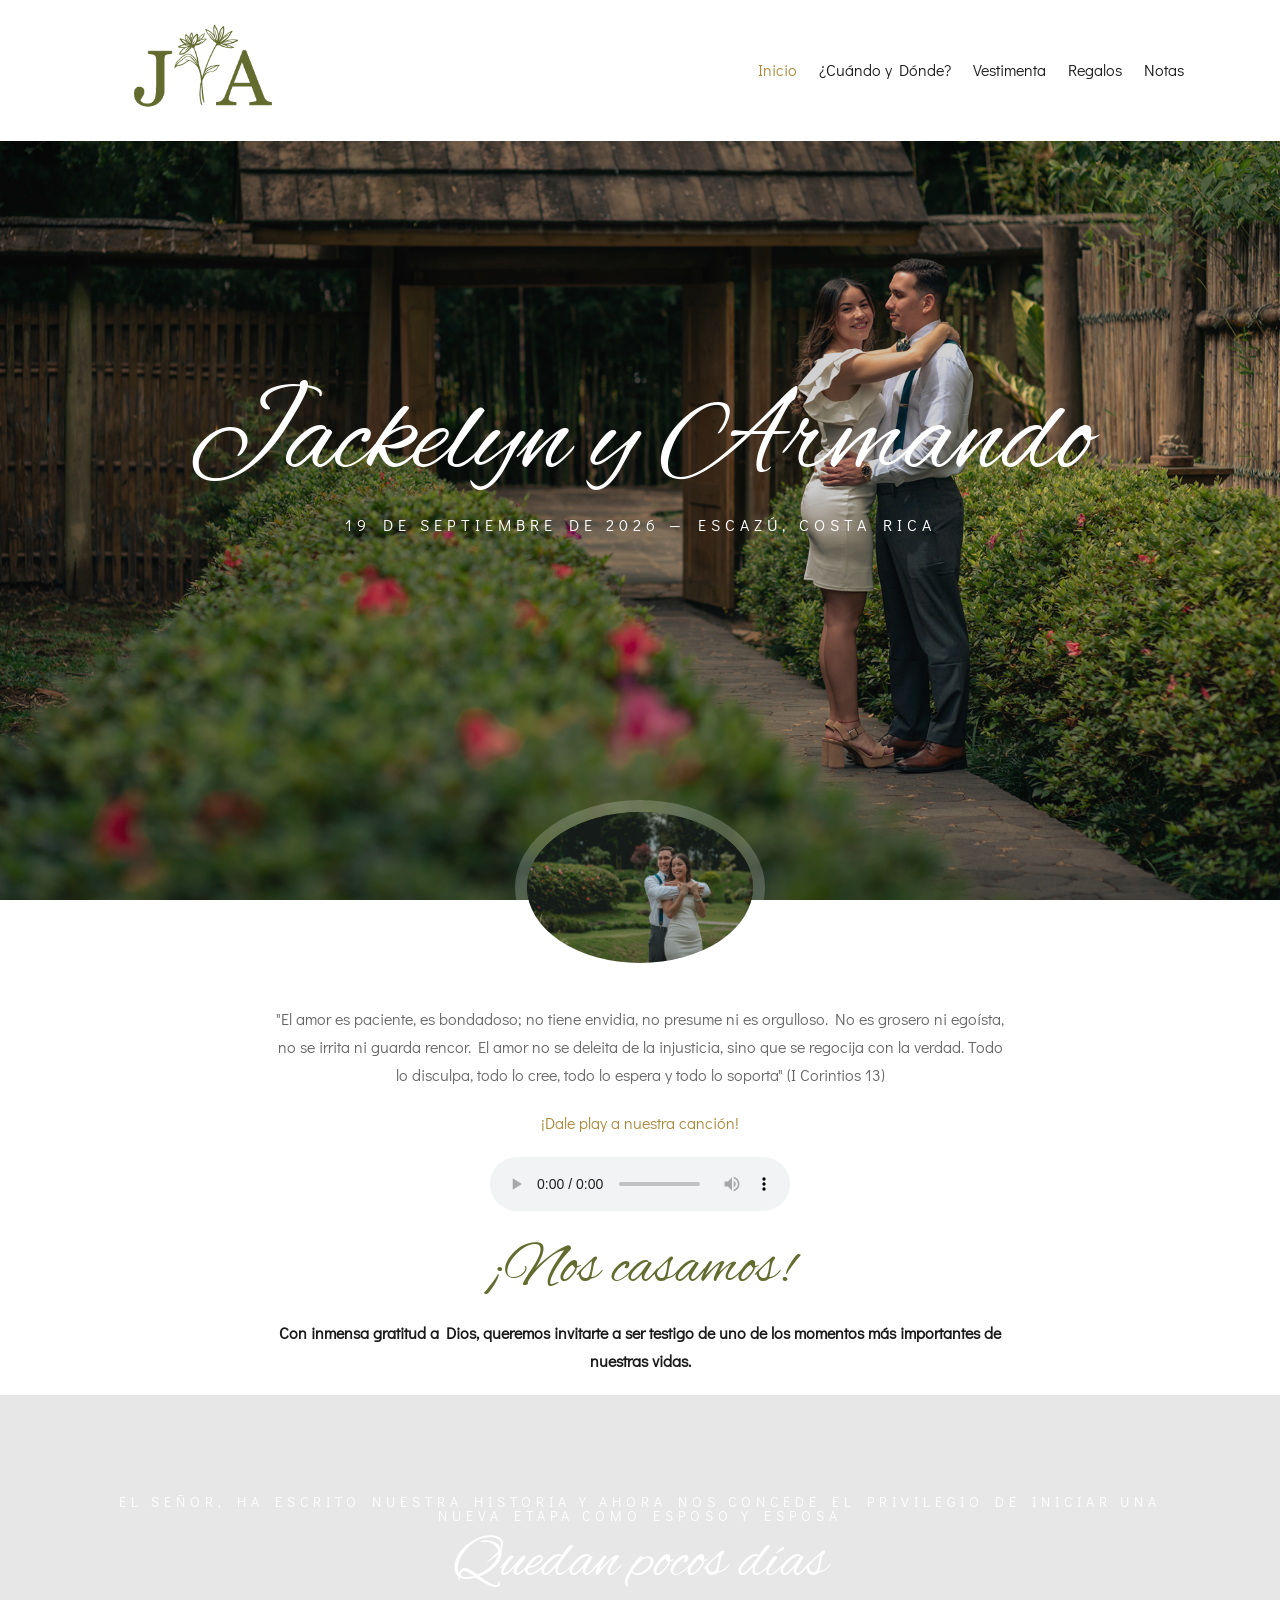
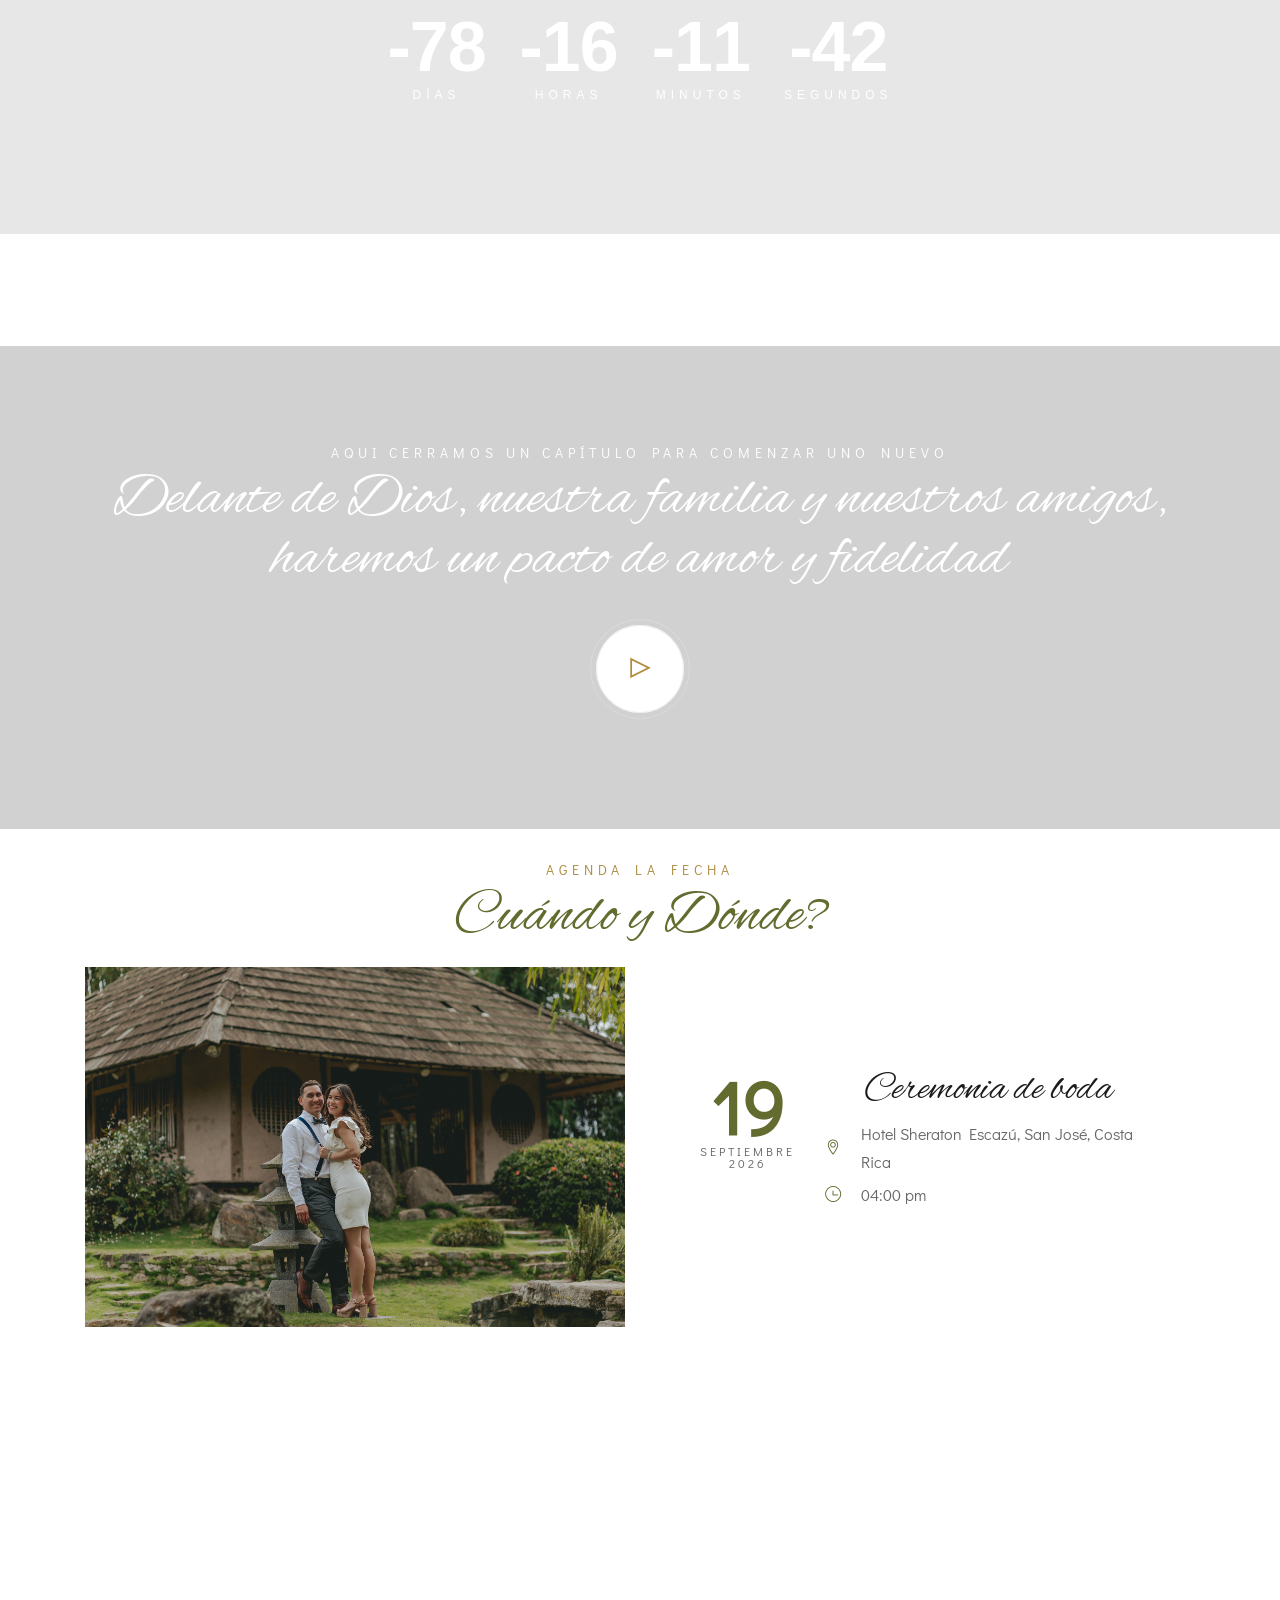
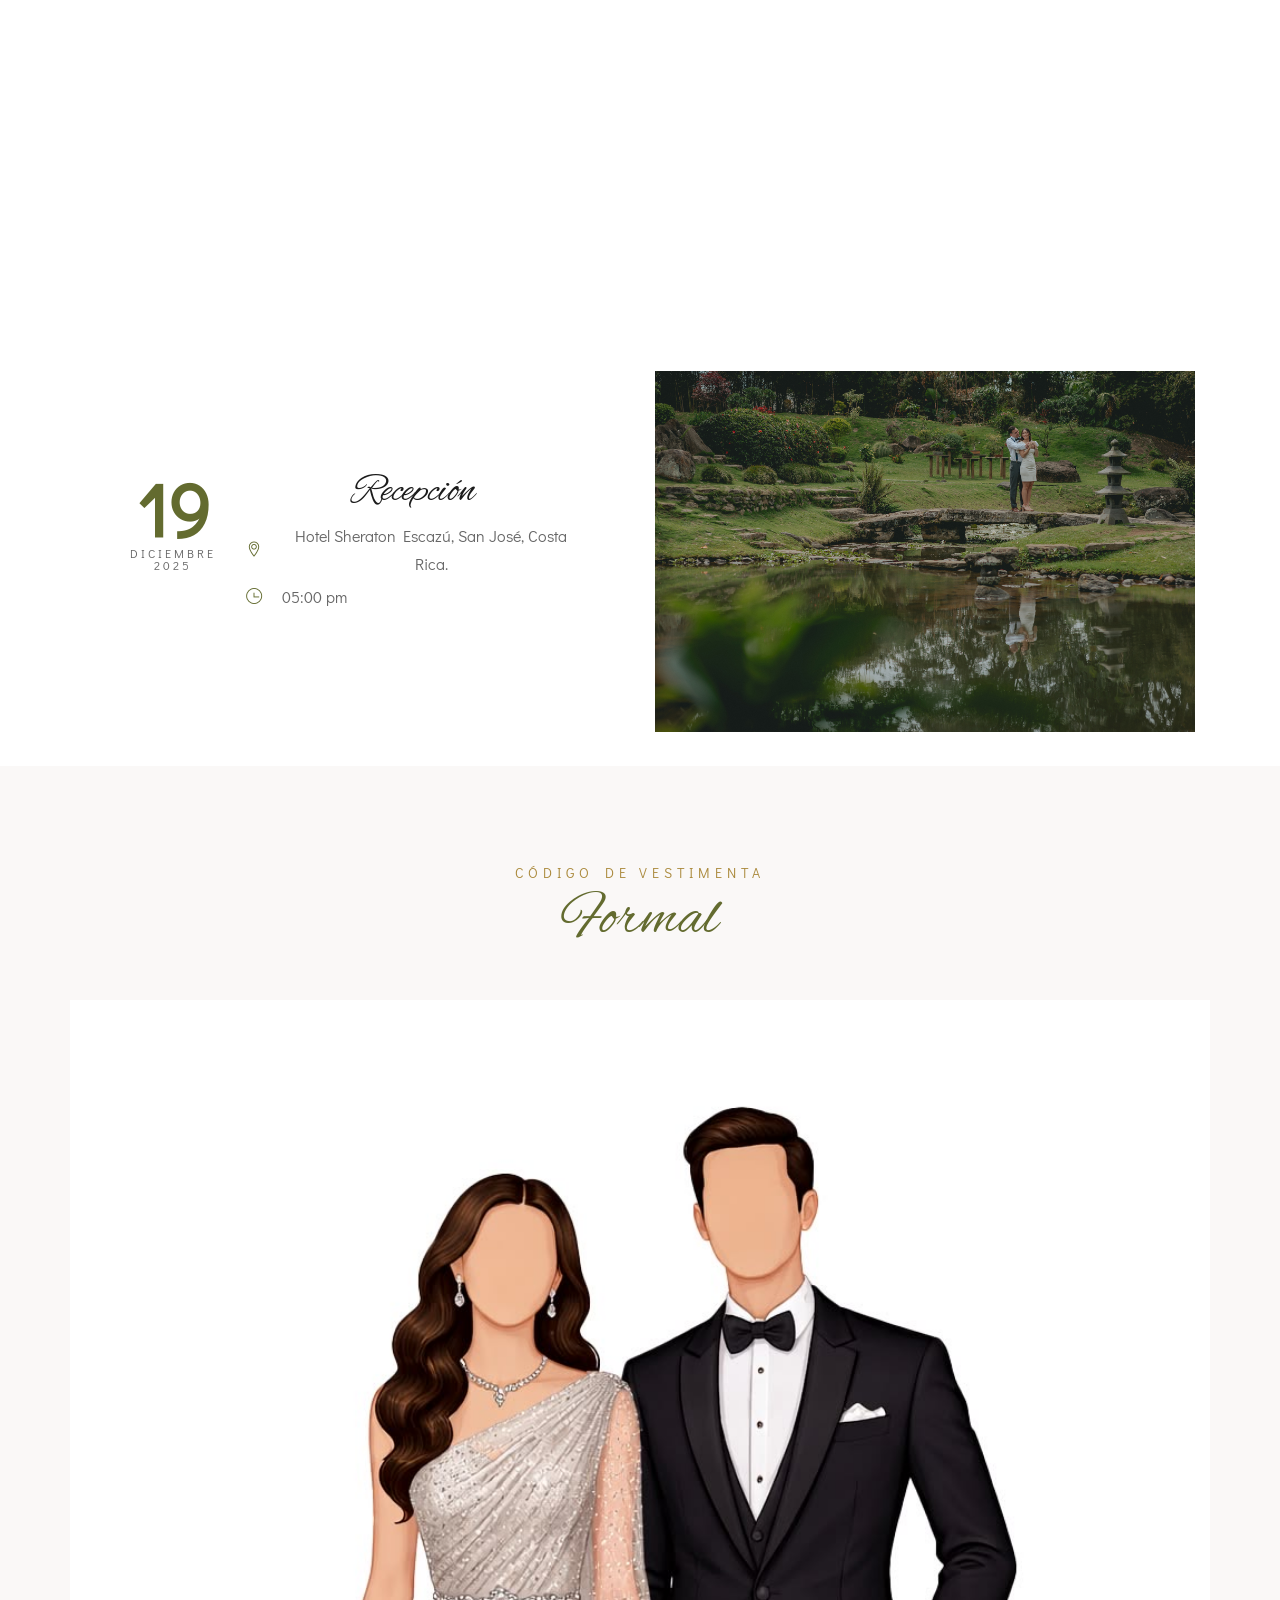
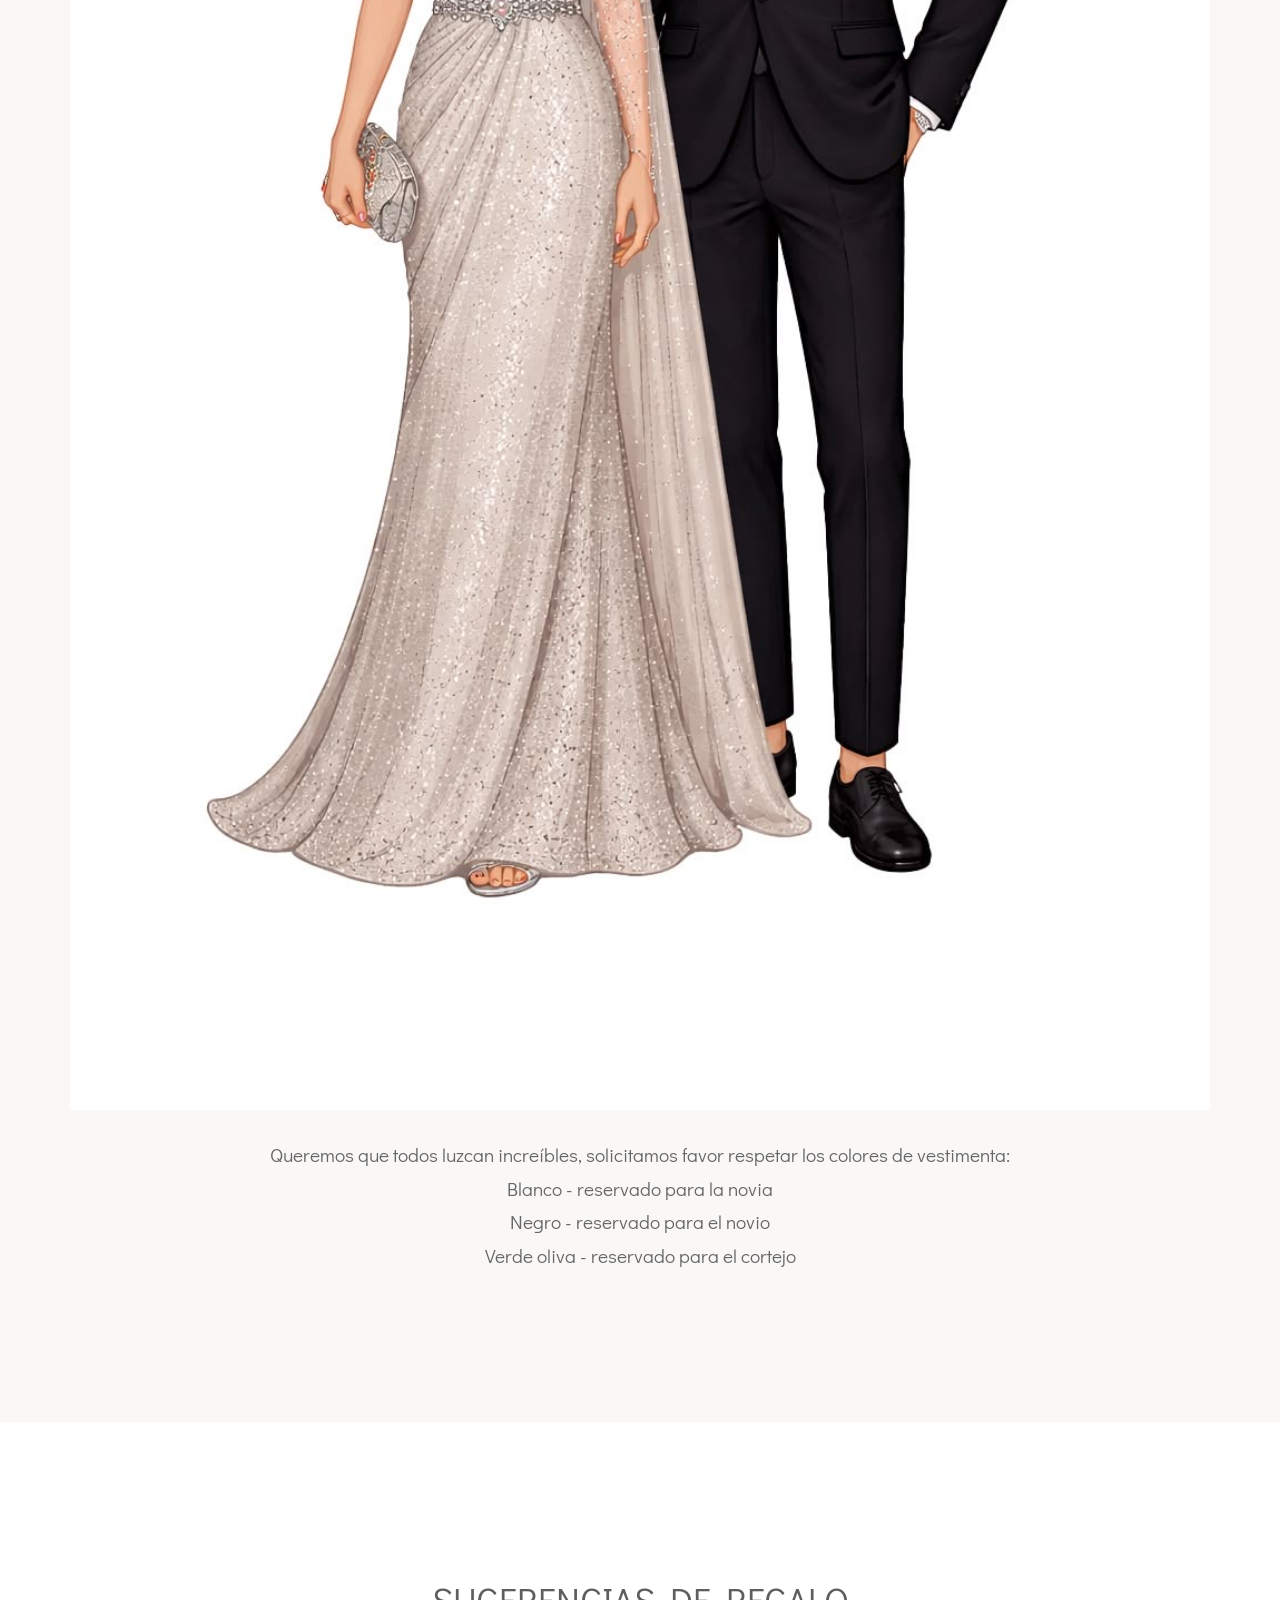
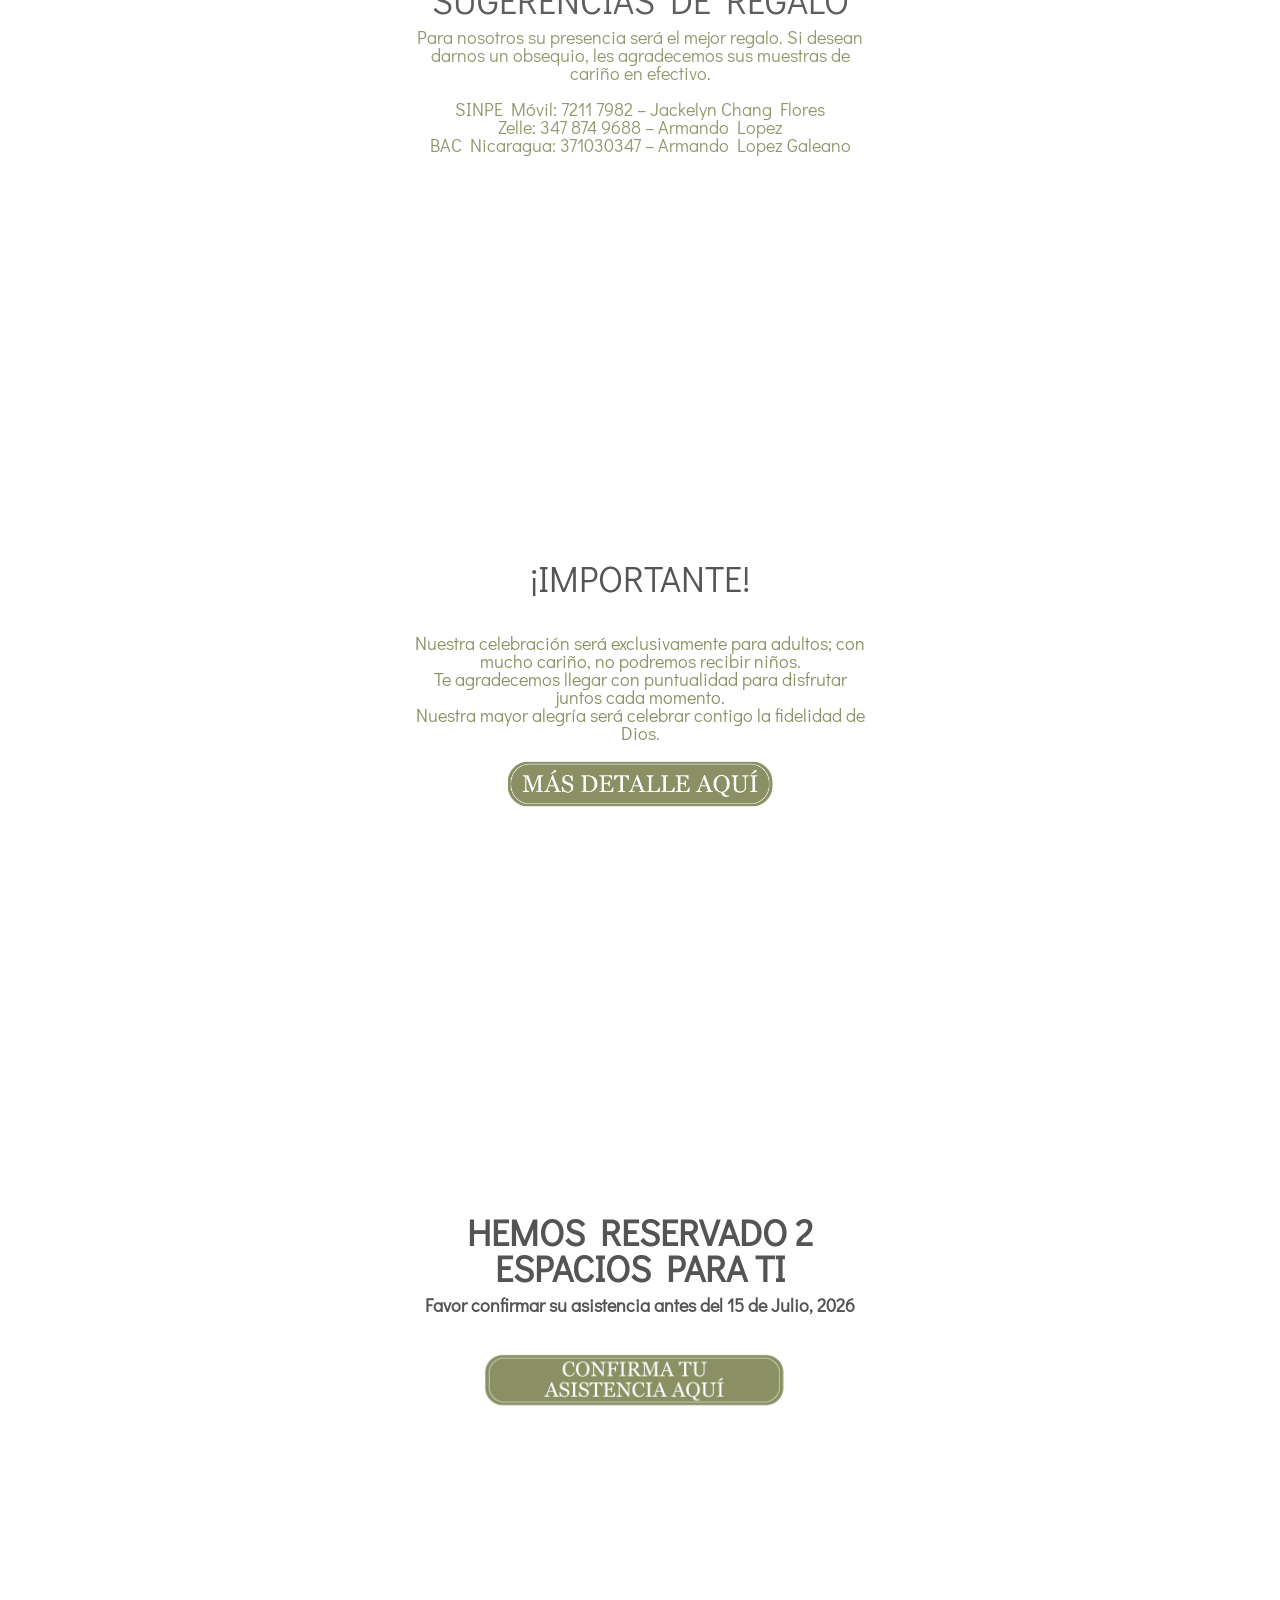
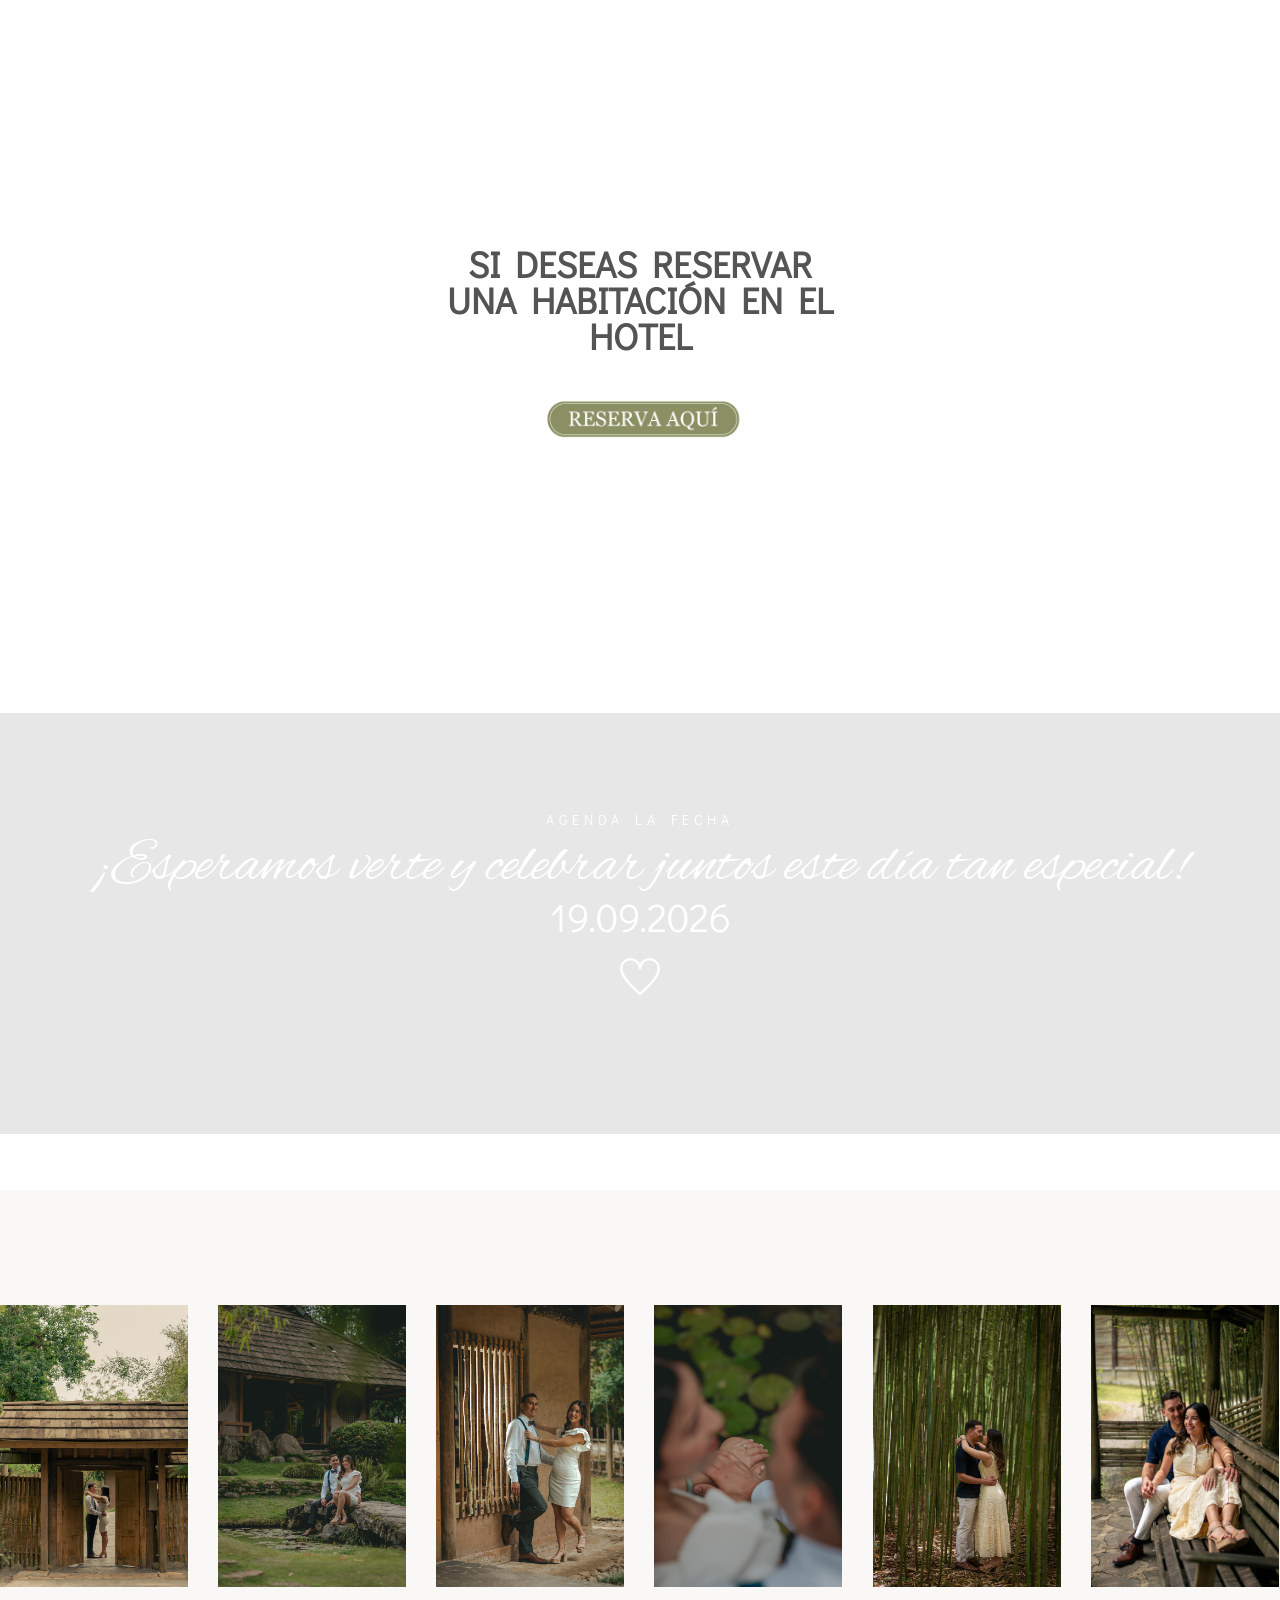
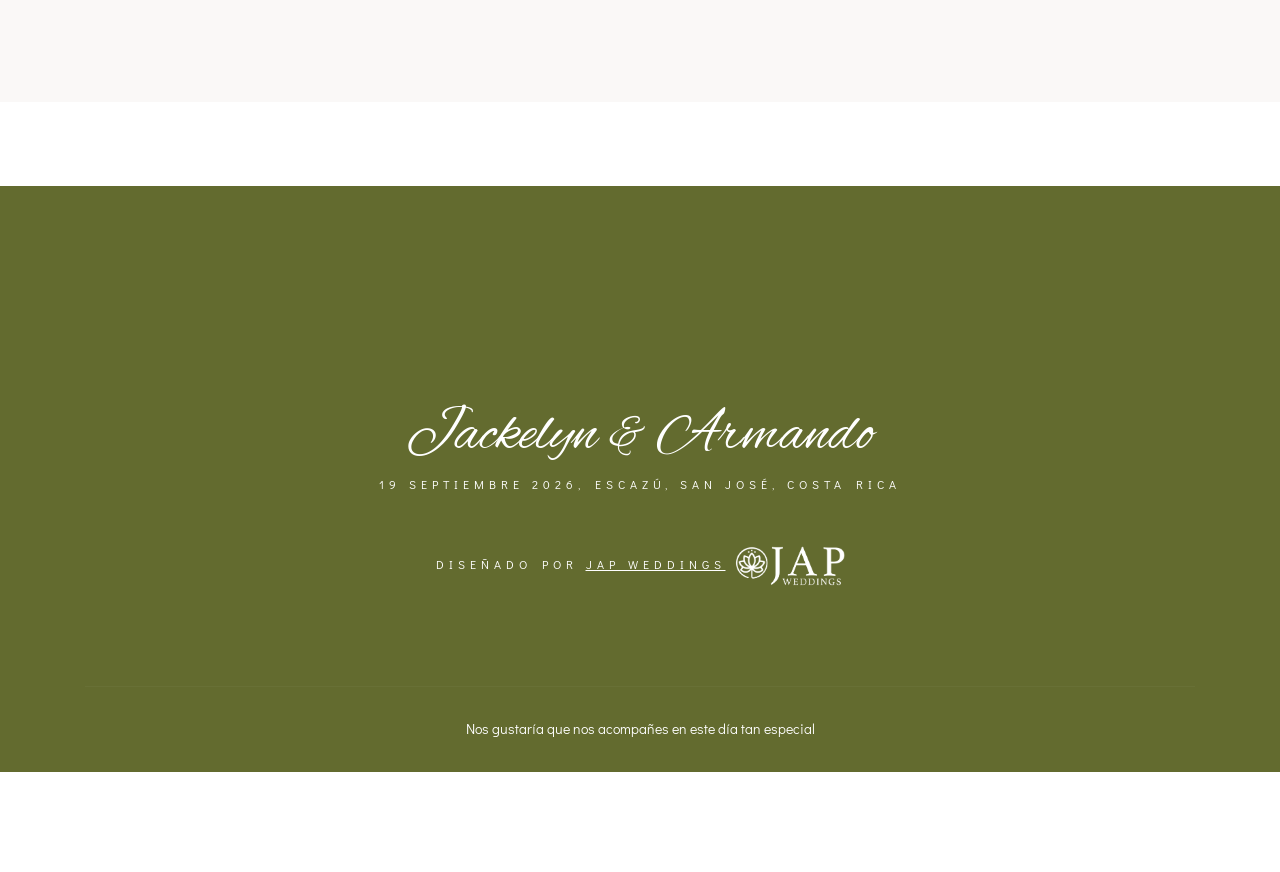
==== 2.html @ 546c934f "Add files via upload" ====
<!DOCTYPE HTML>
<html lang="en">

<head>
    <meta charset="utf-8">
    <meta http-equiv="X-UA-Compatible" content="IE=edge">
    <title>Jackelyn y Armando</title>
    <meta name="viewport" content="width=device-width, initial-scale=1">
    <link rel="icon" type="image/png" href="images/favicon.png" />
    <link href="https://fonts.googleapis.com/css2?family=Alex+Brush&family=Didact+Gothic&display=swap" rel="stylesheet">
    <link rel="stylesheet" href="css/animate.css">
    <link rel="stylesheet" href="css/themify-icons.css">
    <link rel="stylesheet" href="css/bootstrap.css">
    <link rel="stylesheet" href="css/flexslider.css">
    <link rel="stylesheet" href="css/magnific-popup.css">
    <link rel="stylesheet" href="css/owl.carousel.min.css">
    <link rel="stylesheet" href="css/owl.theme.default.min.css">
    <link rel="stylesheet" href="css/YouTubePopUp.css">
    <link rel="stylesheet" href="css/style.css">
    <!-- FOR IE9 below -->
    <!--[if lt IE 9]>
        <script src="js/respond.min.js"></script>
    <![endif]-->
</head>

<body>
    <!-- Preloader -->
    <div class="preloader">
        <div class="lds-heart">
            <div></div>
        </div>
    </div>
    <!-- Progress-wrapp scroll-button -->
    <div class="progress-wrap active-progress">
        <svg class="progress-circle svg-content" width="100%" height="100%" viewBox="-1 -1 102 102">
            <path d="M50,1 a49,49 0 0,1 0,98 a49,49 0 0,1 0,-98" />
        </svg>
    </div>
    <!-- Navbar -->
    <nav class="navbar navbar-expand-lg ">
        <div class="container">
            <!-- Logo -->
            <div class="logo-wrapper navbar-brand valign">
                <div class="logo">
                    <a href="index.html"><img src="images2/LOGO-nuestra-boda.png" style="width: 64%;" alt=""></a>
                </div>
            </div>
            <button class="navbar-toggler" type="button" data-toggle="collapse" data-target="#navbarSupportedContent"
                aria-controls="navbarSupportedContent" aria-expanded="false" aria-label="Toggle navigation"> <span
                    class="icon-bar"><i class="ti-line-double"></i></span> </button>
            <!-- Navbar links -->
            <div class="collapse navbar-collapse" id="navbarSupportedContent">
                <ul class="navbar-nav ml-auto">
                    <li class="nav-item"><a class="nav-link active" href="#home" data-scroll-nav="0">Inicio</a></li>
                    <li class="nav-item"><a class="nav-link" href="#whenwhere" data-scroll-nav="6">¿Cuándo y Dónde?</a>
                    </li>
                    <li class="nav-item"><a class="nav-link" href="#outfit" data-scroll-nav="8">Vestimenta</a></li>
                    <li class="nav-item"><a class="nav-link" href="#rsvp5" data-scroll-nav="7">Regalos</a></li>
                    <li class="nav-item"><a class="nav-link" href="#rsvp2" data-scroll-nav="9">Notas</a></li>

                </ul>
            </div>
        </div>
    </nav>


    <!-- Slider section -->
    <header id="home" data-scroll-index="0">
        <div class="mary-hero js-fullheight">
            <div class="flexslider js-fullheight">
                <ul class="slides">
                    <li class="bg-fixed" style="background-image: url(images/JAP_7973.jpg); 
                    background-position: 80% center;" data-overlay-dark="2" id="icon">
                        <div class="overlay"></div>
                        <div class="container">
                            <div class="row">
                                <div class="col-md-12 text-center js-fullheight slider-text">
                                    <div class="slider-text-inner mx-auto">
                                        <h2>Jackelyn y Armando</h2>
                                        <h6>19 de Septiembre de 2026 — Escazú, Costa Rica</h6>
                                    </div>
                                </div>
                            </div>
                        </div>
                    </li>
                </ul>
            </div>
        </div>

    </header>
    <!-- Welcome section -->
    <div id="welcome" class="welcome section-padding">
        <div class="container">
            <div class="row">
                <div class="col-md-12 text-center">
                    <div class="welcome-mt">
                        <div class="welcome-image-wrapper">
                            <div class="img">
                                <a href="#" data-scroll-nav="1"><img src="images/JAP_7983.jpg" alt=""></a>
                            </div>
                        </div>
                    </div>
                </div>
                <div class="col-md-8 offset-md-2 text-center">
                    <p>"El amor es paciente, es bondadoso; no tiene envidia, no presume  ni es orgulloso. No es grosero ni egoísta, no se irrita ni guarda rencor. El amor no se deleita de la injusticia, sino que se regocija con la verdad. Todo lo disculpa, todo lo cree, todo lo espera y todo lo soporta" (I Corintios 13)
</p>
					<p style="color: #AA893B">¡Dale play a nuestra canción!</p>
            		<audio controls loop>
  					<source src="music.mp3" type="audio/mpeg">
					</audio>
					<p></p>
					<h2 class="section-title" style="color: #636B2F;">¡Nos casamos!</h2>
					<p><b>Con inmensa gratitud a Dios, queremos invitarte a ser testigo de uno de los momentos más importantes de nuestras vidas.</b></p>
            </div>
        </div>
    </div>

    <!-- Countdown section -->
    <div id="countdown" class="section-padding bg-img bg-fixed" data-overlay-dark="1"
        data-background="images/JAP_8116.jpg" style="background-position: 60% center;">
        <div class="container">
            <div class="row">
                <div class="section-head col-md-12">
                    <h6>El señor, ha escrito nuestra historia y ahora nos concede el privilegio de iniciar una nueva etapa como esposo y esposa</h6>
                    <h2>Quedan pocos días</h2>
                </div>
            </div>
            <div class="row">
                <div class="col-md-12">
                    <ul>
                        <li><span id="days"></span>Días</li>
                        <li><span id="hours"></span>Horas</li>
                        <li><span id="minutes"></span>Minutos</li>
                        <li><span id="seconds"></span>Segundos</li>
                    </ul>
                </div>
            </div>
        </div>
    </div>


    <br>
    <br>
    <br>
    <br>

    <!-- Video section -->
    <div id="video" class="story-video section-padding bg-img bg-fixed" data-overlay-dark="2"
        data-background="images/JAP_8154.jpg">
        <div class="container">
            <div class="video-wrapper">
                <div class="row">
                    <div class="col-md-12 text-center">
                        <div class="caption">
                            <h6 class="subtitle">Aqui cerramos un capítulo para comenzar uno nuevo</h6>
                            <h2 class="title">Delante de Dios, nuestra familia y nuestros amigos, haremos un pacto de amor y fidelidad </h2><br>
                        </div>
                    </div>
                </div>
                <div class="row">
                    <div class="col-md-12 mb-60 img text-center">
                        		<a class="vid valign" href="https://youtu.be/SKAD72IXZIU">
                            <div class="vid-butn">
                                <span class="icon"><i class="ti-control-play"></i></span>
                            </div>
                        </a>
                    </div>

                </div>
            </div>
        </div>
    </div>

    <!-- When & Where section -->
    <div id="whenwhere" class="when-where section-paddinggg" data-scroll-index="6"
        style="background: url(images/FLORES-02.png) ; background-size:21%; background-repeat: no-repeat; background-position: top right;" >
        <div class="container">
            <div class="row">
                <div class="col-md-12 text-center animate-box" data-animate-effect="fadeInUp">
                    <h6 class="section-subtitle" style="color: #aa893b;">Agenda la fecha</h6>
                    <h2 class="section-title" style="color: #636b2f;">Cuándo y Dónde?</h2>
                </div>
            </div>
            <div class="row">
                <div class="col-md-6 animate-box" data-animate-effect="fadeInLeft">
                    <div class="img left">
                        <img src="images/JAP_7962.jpg" alt="">
                    </div>
                </div>
                <div class="col-md-6 valign animate-box" data-animate-effect="fadeInRight">
                    <div class="content">
                        <div class="date">
                            <h3 style="color: #636b2f;">19</h3>
                            <h6>Septiembre 2026</h6>
                        </div>
                        <div class="cont">
                            <div class="info">
                            </div>
                            <h4>Ceremonia de boda</h4>
                            <ul class="list-unstyled cont-list">
                                <li>
                                    <div class="icon"> <span class="ti-location-pin" style="color: #636b2f;"></span> </div>
                                    <div class="text">
                                        <p align="left">Hotel Sheraton Escazú, San José, Costa Rica</p>
                                    </div>
                                </li>
                                <li>
                                    <div class="icon"> <span class="ti-time" style="color: #636b2f;"></span> </div>
                                    <div class="text">
                                        <p>04:00 pm</p>
                                    </div>
                                </li>
                            </ul>
                        </div>
                    </div>
                </div>
                
            </div>
        </div>
    </div>
    <div class="marybrian-blog section-paddinggg">
        <div class="container">
            <div class="row mb-30">
                <iframe
                    src="https://www.google.com/maps/embed?pb=!1m18!1m12!1m3!1d3929.8369673315274!2d-84.15849692454124!3d9.94751927393465!2m3!1f0!2f0!3f0!3m2!1i1024!2i768!4f13.1!3m3!1m2!1s0x8fa0fb8f2027d1c3%3A0xc8f7101942591a7!2sSheraton%20San%20Jose%20Hotel%2C%20Costa%20Rica!5e0!3m2!1ses!2scr!4v1782761292727!5m2!1ses!2scr"
                    width="1200" height="450" style="border:0;" allowfullscreen="" loading="lazy"
                    referrerpolicy="no-referrer-when-downgrade"></iframe>
            </div>
        </div>
    </div>
	<div id="whenwhere" class="when-where section-paddinggg" data-scroll-index="6"
        style="background: url(images/FLORES-03.png) ; background-size:18%; background-repeat: no-repeat; background-position: top left;">
        <br>
        <div class="container">

            <div class="row">
                <div class="col-md-6 order2 valign animate-box" data-animate-effect="fadeInLeft">
                    <div class="content">
                        <div class="date">
                            <h3 style="color: #636b2f;">19</h3>
                            <h6>Diciembre 2025</h6>
                        </div>
                        <div class="cont">
                            <div class="info">
                            </div>
                            <h4>Recepción</h4>
                            <ul class="list-unstyled cont-list">
                                <li>
                                    <div class="icon"> <span class="ti-location-pin" style="color: #636B2F;"></span> </div>
                                    <div class="text">
                                        <p>Hotel Sheraton Escazú, San José, Costa Rica.
                                        </p>
                                    </div>
                                </li>
                                <li>
                                    <div class="icon"> <span class="ti-time" style="color: #636B2F;"></span> </div>
                                    <div class="text">
                                        <p>05:00 pm</p>
                                    </div>
                                </li>
                                <li>
                                    <div>
                                        <i class="fa-brands fa-waze" style="color: #636B2F;"></i>
                                    </div>
                                    <div class="text">

                                    </div>
                                </li>
                            </ul>
                        </div>
                    </div>
                </div>
                <div class="col-md-6 order1 animate-box" data-animate-effect="fadeInRight">
                    <div class="img">
                        <img src="images/JAP_7984.jpg" alt="">
                    </div>
                </div>
            </div>
        </div>
    </div>
    <!-- Dress Code section -->
    <div id="outfit" class="bride-groom clear section-padding bg-cream" data-scroll-index="8">
        <div class="container">
            <div class="row">
                <div class="col-md-12 text-center mb-30 animate-box" data-animate-effect="fadeInUp">
                    <h6 class="section-subtitle"  style="color: #aa893b;">Código de Vestimenta</h6>
                    <h2 class="section-title" style="color: #636B2F;">Formal</h2>
                </div>
                <img src="images/vestimenta.jpeg" alt="">

                <div class="col-md-12 text-center mb-30 animate-box">
                    <div class="widget-container" style="text-align: center;">
                        <br>
                        <p style="font-size: larger;">Queremos que todos luzcan increíbles, solicitamos favor respetar los colores de vestimenta:
 						<br>Blanco - reservado para la novia
						<br>Negro - reservado para el novio
						<br>Verde oliva - reservado para el cortejo
                        </p>

                    </div>
                </div>
            </div>
        </div>
    </div>

    <!-- RSVP Form section -->
    <div id="rsvp5" class="rsvp section-padding bg-img bg-fixed" data-background="images/JAP_8039.jpg"
        data-scroll-index="7" style="background-position: 20% center;">
        <div class="container">
            <div class="row">
                <div class="col-md-6 offset-md-3 bg-white p-60" style="opacity: 0.7;">
                    <h2 class="text-center">Sugerencias de regalo</br></h2>
                    <h6 class="text-center" style="font-family: Didact Gothic; font-size: large; color: #636b2f">Para nosotros su presencia será el mejor regalo. Si desean darnos un obsequio, les agradecemos sus muestras de cariño en efectivo.
					<br>
					<br>SINPE Móvil: 7211 7982 – Jackelyn Chang Flores 
					<br>Zelle: 347 874 9688 – Armando Lopez 
					<br>BAC Nicaragua: 371030347 – Armando Lopez Galeano
					<br> 
                    </h6>
                </div>
            </div>
        </div>
    </div>
    <br>
    <br>

    <div id="rsvp2" class="rsvp section-padding bg-img bg-fixed" data-background="images/JAP_8063.jpg"
        data-scroll-index="9" style="background-position: 60%;">
        <div class="container">
            <div class="row">
                <div class="col-md-6 offset-md-3 bg-white p-60" style="opacity: 0.75;">
                    <h2 class="text-center">¡Importante!</br></h2>
                    <br>
                    <h6 class="text-center" style="font-family: Didact Gothic; font-size: large; color: #636b2f;">
                    Nuestra celebración será exclusivamente para adultos; con mucho cariño, no podremos recibir niños. 
					<br>Te agradecemos llegar con puntualidad para disfrutar juntos cada momento. 
					<br>Nuestra mayor alegría será celebrar contigo la fidelidad de Dios.
<br>  
					<br>
					<a href="https://linktr.ee/bodajackelynyarmando"><img src="images/boton-info.png" alt="" style="width: 60%;"></a>
                    </h6>

                    <h6 class="text-center" style="font-family: Didact Gothic; font-size: large; color: #626554;">
                    </h6>
                </div>
            </div>
        </div>
    </div>
	<br>
    <br>
        <!-- RSVP Form section -->
    <div id="rsvp" class="rsvp section-padding bg-img bg-fixed" data-background="images/JAP_7977.jpg"
        data-scroll-index="7" style="background-position: 20% center;">
        <div class="container">
            <div class="row">
                <div class="col-md-6 offset-md-3 bg-white p-60" style="opacity: 0.75;">
                    <h2 class="text-center"><b>Hemos reservado 2</b><br><b>espacios para ti</b></br></h2>
				<h6 class="text-center" style="font-family: Didact Gothic; font-size: large; color: #626554;"><b>Favor confirmar su asistencia antes del 15 de Julio, 2026</b> 
                <br>
				<br>
				<br>
				<a href="https://wa.me/50684119557?text=Hola,%20me%20gustar%C3%ADa%20confirmar%20mi%20asistencia%20a%20la%20boda%20de%20Jackelyn%20y%20Armando.%20%F0%9F%92%8D%0A%0ANombre%20del%20invitado:%20%0AConfirmaci%C3%B3n:%20Confirmo%20/%20No%20confirmo"><img src="images/boton-contacto-peq.png" alt="" style="width: 80%;"></a>   
				</h6>
					
                </div>
            </div>
        </div>
    </div>
    <br>
    <br>
    <br>
		<!-- RSVP Form section -->
    <div id="rsvp" class="rsvp section-padding bg-img bg-fixed" data-background="images/JAP_79771.jpg"
        data-scroll-index="7" style="background-position: 80% center;">
        <div class="container">
            <div class="row">
                <div class="col-md-6 offset-md-3 bg-white p-60" style="opacity: 0.75;">
                    <h2 class="text-center"><b>Si deseas reservar</b><br><b>una habitación en el hotel</b></br></h2>
				<h6 class="text-center" style="font-family: Didact Gothic; font-size: large; color: #626554;"><b></b> 
                <br>
				<br>
				<a href="mailto:ventas3@sheratoncr.com?cc=reservas@sheratoncr.com&subject=Reservaci%C3%B3n%20Boda%20Jackelyn%20%26%20Armando&body=Hola,%20deseo%20realizar%20una%20reservaci%C3%B3n%20para%20la%20boda%20de%20Jackelyn%20y%20Armando.%0A%0ANombre%20del%20hu%C3%A9sped:%20%0ACheck-in:%20%0ACheck-out:%20%0ATipo%20de%20habitaci%C3%B3n:%20%0AC%C3%B3digo%20de%20boda:%20Jackelyn%20%26%20Armando%0AForma%20de%20pago:%20Transferencia%20/%20Link%20de%20pago"><img src="images/boton-reserva.png" alt="" style="width: 70%;"></a>   
				</h6>
					
                </div>
            </div>
        </div>
    </div>
    <br>
    <br>
    <br>			
		<!-- Banner section -->
    <div id="banner" class="section-padding bg-img bg-fixed" data-overlay-dark="1"
        data-background="images/JAP_8093.jpg">
        <div class="container">
            <div class="row">
                <div class="section-head col-md-12">
                    <h6>Agenda la fecha</h6>
                    <h2>¡Esperamos verte y celebrar juntos este día tan especial!</h2>
                    <h1>19.09.2026</h1>
                    <h1><i class="ti-heart"></i></h1>
                </div>
            </div>
        </div>
    </div>
	<br>
    <br>
    <div id="gallery" class="section-padding bg-cream" data-scroll-index="10">
        <div class="container">
            <div class="row">
            </div>
        </div>
        <div class="row gallery-filter">
            <div class="col-md-2 gallery-item ceremony">
                <div class="gallery-box">
                    <div class="gallery-img"> <img src="images/JAP_7966.jpg" class="img-fluid mx-auto d-block"
                            alt="">
                    </div>
                    <div class="gallery-detail">
                    </div>
                </div>
            </div>
            <div class="col-md-2 gallery-item ceremony">
                <div class="gallery-box">
                    <div class="gallery-img"> <img src="images/JAP_7988.jpg" class="img-fluid mx-auto d-block" alt="">
                    </div>
                    <div class="gallery-detail">
                    </div>
                </div>
            </div>
            <div class="col-md-2 gallery-item ceremony">
                <div class="gallery-box">
                    <div class="gallery-img"> <img src="images/JAP_8051.jpg" class="img-fluid mx-auto d-block"
                            alt="">
                    </div>
                    <div class="gallery-detail">
                    </div>
                </div>
            </div>
            <div class="col-md-2 gallery-item ceremony">
                <div class="gallery-box">
                    <div class="gallery-img"> <img src="images/JAP_8071.jpg" class="img-fluid mx-auto d-block" alt="">
                    </div>
                    <div class="gallery-detail">
                    </div>
                </div>
            </div>
            
            <div class="col-md-2 gallery-item ceremony">
                <div class="gallery-box">
                    <div class="gallery-img"> <img src="images/JAP_8196.jpg" class="img-fluid mx-auto d-block" alt="">
                    </div>
                    <div class="gallery-detail">
			</div>
                </div>
            </div>
            
            <div class="col-md-2 gallery-item ceremony">
                <div class="gallery-box">
                    <div class="gallery-img"> <img src="images/JAP_6352.jpg" class="img-fluid mx-auto d-block" alt="">
                    </div>
                    <div class="gallery-detail">
                    </div>
                </div>
            </div>
        </div>
    </div>
    <div>
        <img src="" alt="" style="width: 30%; height: auto; left: 35%; position: relative;">
    </div>
    <br>
    <br>
    <!-- Footer section -->
    <footer id="footer" style="background-color: #636b2f;">
        <div class="container">
            <div class="top-footer">
                <div class="row">
                    <div class="col-md-12 text-center">
                        <div class="section-padding">
                            <h2><span>Jackelyn <small>&amp;</small> Armando</span></h2>
                            <h6>19 Septiembre 2026, Escazú, San José, Costa Rica</h6>

                            <br>
                            <br>

                            <h6>Diseñado por <a href="https://www.japweddings.com"><u>JAP Weddings</u> <img
                                        src="images2/VECTOR.png" alt="" style="width: 10%;"></a></h6>
                        </div>
                    </div>
                </div>
            </div>
            <div class="sub-footer">
                <div class="row">
                    <div class="col-md-12 text-center">
                        <p style="color: white;">Nos gustaría que nos acompañes en este día tan especial</p>
                    </div>
                </div>
            </div>
        </div>
    </footer>
    <!-- jQuery -->
    <script src="js/jquery.min.js"></script>
    <script src="js/modernizr-2.6.2.min.js"></script>
    <script src="js/jquery.easing.1.3.js"></script>
    <script src="js/bootstrap.min.js"></script>
    <script src="js/jquery.waypoints.min.js"></script>
    <script src="js/jquery.flexslider-min.js"></script>
    <script src="js/sticky-kit.min.js"></script>
    <script src="js/scrollIt.min.js"></script>
    <script src="js/owl.carousel.min.js"></script>
    <script src="js/isotope.js"></script>
    <script src="js/jquery.magnific-popup.min.js"></script>
    <script src="js/YouTubePopUp.js"></script>
    <script src="js/template.js"></script>

</body>

</html>
---- css/YouTubePopUp.css ----
@charset "UTF-8";

/*
    Name: YouTubePopUp
    Description: jQuery plugin to display YouTube or Vimeo video in PopUp, responsive and retina, easy to use.
    Version: 1.0.1
    Plugin URL: http://wp-time.com/youtube-popup-jquery-plugin/
    Written By: Qassim Hassan
    Twitter: @QQQHZ
    Websites: wp-time.com | qass.im | wp-plugins.in
    Dual licensed under the MIT and GPL licenses:
        http://www.opensource.org/licenses/mit-license.php
        http://www.gnu.org/licenses/gpl.html
    Copyright (c) 2016 - Qassim Hassan
*/

.YouTubePopUp-Wrap{
    position:fixed;
    width:100%;
    height:100%;
    background-color:#000;
    background-color:rgba(0,0,0,0.8);
    top:0;
    left:0;
    z-index:9999999999999;
}

.YouTubePopUp-animation{
    opacity: 0;
    -webkit-animation-duration: 0.5s;
    animation-duration: 0.5s;
    -webkit-animation-fill-mode: both;
    animation-fill-mode: both;
    -webkit-animation-name: YouTubePopUp;
    animation-name: YouTubePopUp;
}

@-webkit-keyframes YouTubePopUp {
    0% {
        opacity: 0;
    }

    100% {
        opacity: 1;
    }
}

@keyframes YouTubePopUp {
    0% {
        opacity: 0;
    }

    100% {
        opacity: 1;
    }
}

body.logged-in .YouTubePopUp-Wrap{ /* For WordPress */
    top:32px;
    z-index:99998;
}

.YouTubePopUp-Content{
    max-width:680px;
    display:block;
    margin:0 auto;
    height:100%;
    position:relative;
}

.YouTubePopUp-Content iframe{
    max-width:100% !important;
    width:100% !important;
    display:block !important;
    height:480px !important;
    border:none !important;
    position:absolute;
    top: 0;
    bottom: 0;
    margin: auto 0;
}

.YouTubePopUp-Hide{
    -webkit-animation-duration: 0.5s;
    animation-duration: 0.5s;
    -webkit-animation-fill-mode: both;
    animation-fill-mode: both;
    -webkit-animation-name: YouTubePopUpHide;
    animation-name: YouTubePopUpHide;
}

@-webkit-keyframes YouTubePopUpHide {
    0% {
        opacity: 1;
    }

    100% {
        opacity: 0;
    }
}

@keyframes YouTubePopUpHide {
    0% {
        opacity: 1;
    }

    100% {
        opacity: 0;
    }
}

.YouTubePopUp-Close{
    position:absolute;
    top:0;
    cursor:pointer;
    bottom:528px;
    right:0px;
    margin:auto 0;
    width:24px;
    height:24px;
    background:url(./close.png) no-repeat;
    background-size:24px 24px;
    -webkit-background-size:24px 24px;
    -moz-background-size:24px 24px;
    -o-background-size:24px 24px;
}

.YouTubePopUp-Close:hover{
    opacity:0.5;
}

@media all and (max-width: 768px) and (min-width: 10px){
    .YouTubePopUp-Content{
        max-width:90%;
    }
}

@media all and (max-width: 600px) and (min-width: 10px){
    .YouTubePopUp-Content iframe{
        height:320px !important;
    }

    .YouTubePopUp-Close{
        bottom:362px;
    }
}

@media all and (max-width: 480px) and (min-width: 10px){
    .YouTubePopUp-Content iframe{
        height:220px !important;
    }

    .YouTubePopUp-Close{
        bottom:262px;
    }
}
---- css/style.css ----
/* ----------------------------------------------------------------

01. Default style
02. Preloader style
03. Scrollbar style
04. Owl-Theme custom style
05. Navbar style
06. Page Header style
07. Slider style
08. Section & Title style
09. Welcome style
10. Bride & Groom style
11. Story style
12. Countdown style
13. Friends style
14. Story video style
15. Event style
16. When & Where style
17. Gallery style
18. Blog & Post style
19. Progress-wrap style
20. Gift Registry style
21. Insta style
22. Footer style
23. Media Query style
24. Overlay Effect Bg image

------------------------------------------------------------------- */


/* =======  Default style  ======= */
html,
body {
    -moz-osx-font-smoothing: grayscale;
    -webkit-font-smoothing: antialiased;
    -moz-font-smoothing: antialiased;
    font-smoothing: antialiased;
}
body {
    font-family: 'Didact Gothic', sans-serif;
    font-size: 16px;
    line-height: 1.75em;
    font-weight: 400;
    color: #666;
}
/* typography */
h1,
h2,
h3,
h4,
h5,
h6 {
    font-family: 'Alex Brush', cursive;
    font-weight: 400;
    line-height: 1em;
    margin: 0 0 20px 0;
    color: #1b1b1b;
}
h1 {
    font-size: 40px;
}
h2 {
    font-size: 35px;
}
h3 {
    font-size: 30px;
}
h4 {
    font-size: 25px;
}
h5 {
    font-size: 20px;
}
h6 {
    font-size: 16px;
}
p {
    font-family: 'Didact Gothic', sans-serif;
    font-size: 16px;
    line-height: 1.75em;
    margin: 0 0 20px;
    color: #666;
    font-weight: 400;
}
/* lists */
ul {
    list-style-type: none;
}
/* links */
a {
    color: #fff;
    -webkit-transition: 0.5s;
    -o-transition: 0.5s;
    transition: 0.5s;
}
a:hover,
a:active,
a:focus {
    color: #fff;
    outline: none;
    text-decoration: none !important;
}
a:link {
    text-decoration: none;
}
a:focus {
    outline: none;
}
img {
    width: 100%;
    height: auto;
}
img {
    -webkit-transition: all 0.5s;
    -o-transition: all 0.5s;
    transition: all 0.5s;
    color: #fff;
}
.bg-cream {
    background: #faf8f7;
}
.o-hidden {
    overflow: hidden;
}
.position-re {
    position: relative;
}
.full-width {
    width: 100%;
}
.bg-img {
    background-size: cover;
    background-repeat: no-repeat;
}
.pattern {
    background-repeat: repeat;
    background-size: auto;
}
.bold {
    font-weight: 600;
}
.count {
    font-family: 'Oswald', sans-serif;
}
.valign {
    display: -webkit-box;
    display: -ms-flexbox;
    display: flex;
    -webkit-box-align: center;
    -ms-flex-align: center;
    align-items: center;
}
.v-middle {
    position: absolute;
    width: 100%;
    top: 50%;
    left: 0;
    -webkit-transform: translate(0%, -50%);
    transform: translate(0%, -50%);
}
.v-bottom {
    position: absolute;
    width: 100%;
    bottom: 5%;
    left: 0;
    -webkit-transform: translate(0%, -5%);
    transform: translate(0%, -5%);
}
.js .animate-box {
    opacity: 0;
}
a[href^="tel"] {
    color: inherit;
    text-decoration: none;
}
.bg-fixed {
    background-attachment: fixed;
}
@media (max-width: 992px) {
    .bg-fixed {
    background-attachment: initial;}
}
.p-40 {
    padding: 40px;
}
.p-60 {
    padding: 60px;
}
.mt-60 {
    margin-top: 60px;
}
.mt-10 {
    margin-top: 10px;
}
.mt-20 {
    margin-top: 20px;
}
.mb-30 {
    margin-bottom: 30px;
}
.mb-60 {
    margin-bottom: 60px;
}
.mb-20 {
    margin-bottom: 20px;
}
.mb-15 {
    margin-bottom: 15px;
}
.small,
small {
    font-size: 80%;
}
b,
strong {
    color: #1b1b1b;
}
/*** form element ***/
/* text field */
button,
input,
optgroup,
select,
textarea {
    font-family: 'Didact Gothic', sans-serif;
}
input[type="password"]:focus,
input[type="email"]:focus,
input[type="text"]:focus,
input[type="file"]:focus,
input[type="radio"]:focus,
input[type="checkbox"]:focus,
textarea:focus {
    outline: none;
    border: 1px solid #ececec;
}
input[type="password"],
input[type="email"],
input[type="text"],
input[type="file"],
textarea,
#message,
#search {
    max-width: 100%;
    margin-bottom: 15px;
    border: none;
    padding: 7px 15px;
    height: auto;
    background-color: #fff;
    -webkit-box-shadow: none;
    box-shadow: none;
    display: block;
    width: 100%;
    font-family: 'Nunito Sans', sans-serif;
    font-size: 15px;
    font-weight: 400;
    line-height: 1.75em;
    color: #1b1b1b;
    background-image: none;
    border: 1px solid #ececec;
}
input:focus,
textarea:focus {
    border-bottom-width: 1px;
}
input[type="submit"],
input[type="reset"],
input[type="button"],
button {
    font-family: 'Didact Gothic', sans-serif;
    background: #b08c3e;
    border: 1px solid #b08c3e;
    color: #fff;
    padding: 12px 30px;
    margin: 0;
    font-weight: 400;
    position: relative;
    font-size: 14px;
    text-transform: uppercase;
    letter-spacing: 2px;
    border-radius: 0px;
}
input[type="submit"]:hover,
input[type="reset"]:hover,
input[type="button"]:hover,
button:hover {
    background-color: transparent;
    color: #1b1b1b;
}
select {
    padding: 10px;
    border-radius: 5px;
}
input[type="radio"],
input[type="checkbox"] {
    display: inline;
}
label {
    color: #777;
    transition: all .3s cubic-bezier(.64, .09, .08, 1);
    display: inline-block;
    -moz-appearance: none;
    display: inline-block;
    vertical-align: middle;
        font-family: 'Nunito Sans', sans-serif;
    font-size: 15px;
    font-weight: 400;
    line-height: 1.75em;
    margin-bottom: 0;
}
input[type=radio]:after,
input[type=radio]:before {
    content: '';
    position: absolute;
    transition: all .3s cubic-bezier(.64, .09, .08, 1)
}
input[type=checkbox] {
    position: relative;
    cursor: pointer;
    margin: 5px 23px 15px 0px;;
    -moz-appearance: none;
     -webkit-appearance: none;
    width: 12px;
}
input[type=checkbox]:before {
    content: '';
    width: 18px;
    height: 18px;
    border: 1px solid #ececec;
    background: #fff;
    position: absolute;
    top: 0px;
    margin-left: -1px;
}
input[type=checkbox]:after {
    font-family: 'themify';
    content: '\e64c';
    color: #b08c3e;
    background: transparent;
    position: absolute;
    top: 1px;
    margin-left: -1px;
    left: 0;
    width: 18px;
    height: 18px;
    border: none;
    display: -webkit-inline-flex;
    display: -ms-inline-flexbox;
    display: inline-flex;
    -webkit-align-items: center;
    -ms-flex-align: center;
    align-items: center;
    -webkit-justify-content: center;
    -ms-flex-pack: center;
    justify-content: center;
    opacity: 0;
    transition: opacity .3s cubic-bezier(.64, .09, .08, 1);
    will-change: opacity;
    font-size: 12px;
}
input[type=checkbox]:checked:after {
    opacity: 1
}
input[type=radio] {
    position: relative;
    cursor: pointer;
    margin: 5px 20px 15px 0px;
    -moz-appearance: none;
    -webkit-appearance: none;
    width: 10px;
}
input[type=radio]:before {
    background-color: #fff;
    width: 18px;
    height: 18px;
    border-radius: 50%;
    border: 1px solid #ccc;
    display: inline-block;
    top: 0px;
    left: -4px;
    background-image: radial-gradient(circle, #b08c3e 50%, #fff 70%);
    background-size: 0;
    background-position: 50% 50%;
    background-repeat: no-repeat;
    will-change: background-size;
    z-index: 2;
}
input[type=radio]:after {
    width: 20px;
    height: 20px;
    background: #fff;
    border-radius: 50%
}
input[type=radio]:checked:before {
    background-size: 14px 14px
}
.mb-15 {
    margin-bottom: 15px;
}
.form-control {
    -webkit-appearance: none;
    -moz-appearance: none;
    appearance: none;
    -webkit-box-shadow: none;
    box-shadow: none;
    background: transparent;
    border: none;
    border-bottom: 0px solid #e5e5e5;
    height: 54px;
    -webkit-border-radius: 0;
    -moz-border-radius: 0;
    -ms-border-radius: 0;
    border-radius: 0;
    padding: 0;
    font-family: 'Didact Gothic', sans-serif;
    font-size: 18px;
    line-height: 1.75em;
    font-weight: 400;
}
.form-control:active,
.form-control:focus {
    outline: none;
    -webkit-box-shadow: none;
    box-shadow: none;
    background-color: #fff;
    border: 1px solid #ececec;
}
#message {
    font-family: 'Didact Gothic', sans-serif;
    height: 130px;
    padding: 12px;
    border: 1px solid #ececec;
}


/* =======  Preloader Style  ======= */
.preloader{
  width: 100%;
  height: 100%;
  background: #fff;
  position: fixed;
  top: 0;
  left: 0;
  z-index: 10000;
  display: flex;
  align-items: center;
  justify-content: center;
}
/* Heart */
.lds-heart {
  display: inline-block;
  position: relative;
  width: 64px;
  height: 64px;
  transform: rotate(45deg);
  transform-origin: 32px 32px;
}
.lds-heart div {
  top: 23px;
  left: 19px;
  position: absolute;
  width: 26px;
  height: 26px;
  background: #cbbfa9;
  animation: lds-heart 1.2s infinite cubic-bezier(0.215, 0.61, 0.355, 1);
}
.lds-heart div:after,
.lds-heart div:before {
  content: " ";
  position: absolute;
  display: block;
  width: 26px;
  height: 26px;
  background: #cbbfa9;
}
.lds-heart div:before {
  left: -17px;
  border-radius: 50% 0 0 50%;
}
.lds-heart div:after {
  top: -17px;
  border-radius: 50% 50% 0 0;
}
@keyframes lds-heart {
  0% {
    transform: scale(0.95);
  }
  5% {
    transform: scale(1.1);
  }
  39% {
    transform: scale(0.85);
  }
  45% {
    transform: scale(1);
  }
  60% {
    transform: scale(0.95);
  }
  100% {
    transform: scale(0.9);
  }
}


/* =======  Scrollbar style  ======= */
::-webkit-scrollbar {
    width: 0px;
}
::-webkit-scrollbar-track {
    background: #fff;
}
::-webkit-scrollbar-thumb {
    background: #1b1b1b;
}
::-webkit-scrollbar-thumb:hover {
    background: #1b1b1b;
}


/* =======  Owl-Theme custom style  ======= */
.owl-theme .owl-nav.disabled + .owl-dots {
    margin-top: 0px;
    line-height: .7;
    display: block;
}
.owl-theme .owl-dots .owl-dot span {
    width: 12px;
    height: 12px;
    margin: 0 3px;
    border-radius: 50%;
    background: #ececec;
    border: 1px solid #ececec;
}
.owl-theme .owl-dots .owl-dot.active span,
.owl-theme .owl-dots .owl-dot:hover span {
    background: #b08c3e;
    border: 1px solid #b08c3e;
}


/* =======  Navbar style  ======= */
.navbar {
    position: absolute;
    left: 0;
    top: 0;
    width: 100%;
    background: transparent;
    z-index: 99;
    padding-right: 0;
    padding-left: 0;
    padding-top: 0;
    padding-bottom: 0;
}
.navbar-toggler {
    outline: none;
}
.navbar .navbar-toggler-icon {
    color: #b08c3e;
    
}
.navbar .navbar-nav .nav-link {
    font-family: 'Didact Gothic', sans-serif;
    font-size: 16px;
    font-weight: 400;
    color: #fff;
    margin: 3px;
    -webkit-transition: all .4s;
    transition: all .4s;
}
.navbar .navbar-nav .nav-link.black-color {
    color: #fff;
}
.navbar .navbar-nav .nav-link:hover {
    color: #AA893B;
}
.navbar .navbar-nav .active {
    color: #AA893B !important;
}
.nav-scroll {
    background: #fff;
    padding: 0 0 0 0;
    position: fixed;
    top: -100px;
    left: 0;
    width: 100%;
    -webkit-transition: -webkit-transform .5s;
    transition: -webkit-transform .5s;
    transition: transform .5s;
    transition: transform .5s, -webkit-transform .5s;
    -webkit-transform: translateY(100px);
    transform: translateY(100px);
    -webkit-box-shadow: 0px 15px 15px rgba(0, 0, 0, 0.03);
    box-shadow: 0px 15px 15px rgba(0, 0, 0, 0.03);
}
.nav-scroll .navbar-toggler-icon {
    color: #b08c3e;
}
.nav-scroll .navbar-nav .nav-link {
    color: #1b1b1b;
}
.nav-scroll .navbar-nav .active {
    color: #AA893B !important;
}
.nav-scroll .navbar-nav .logo {
    padding: 15px 0;
    color: #666;
}
.nav-scroll .logo {
    width: 240px;
}
.nav-scroll .logo-img {
    margin-bottom: 0px;
}
.nav-scroll .logo-wrapper .logo h2 {
    font-family: 'Alex Brush', cursive;
    font-size: 36px;
    font-weight: 400;
    margin-bottom: 0px;
    display: block;
    width: 100%;
    position: relative;
    color: #1b1b1b;
    line-height: 1.25em;
/*    display: none;*/
}
.nav-scroll .logo-wrapper .logo span {
    display: block;
    font-family: 'Alex Brush', cursive;
    font-size: 9px;
    color: #666;
    font-weight: 400;
    display: block;
    margin-top: 3px;
    line-height: 1.2em;
    margin-left: 5px;
/*    display: none !important;*/
}
.nav-scroll .logo-wrapper {
    padding: 20px 0px;
}
.logo-wrapper {
    float: left;
    padding: 30px 0px;
}
.logo-wrapper .logo h2 {
    font-family: 'Alex Brush', cursive;
    font-size: 36px;
    font-weight: 400;
    display: block;
    width: 100%;
    position: relative;
    color: #fff;
    margin-bottom: 0;
}
.logo-wrapper .logo h2 a i {
    color: #fff;
    font-size: 20px;
    vertical-align: super;
}
.logo-wrapper .logo span {
    display: block;
    font-family: 'Didact Gothic', sans-serif;
    font-size: 9px;
    text-transform: uppercase;
    letter-spacing: 3px;
    color: #fff;
    font-weight: 400;
    display: block;
    margin-top: 5px;
    line-height: 1.5em;
}
.logo {
    padding: 0;
    text-align: center;
}
.logo-img {
    width: 270px;
}
.dropdown:hover .dropdown-menu,
.dropdown:hover .mega-menu {
    opacity: 1;
    visibility: visible;
    -webkit-transform: translateY(0);
    transform: translateY(0);
}
.dropdown .nav-link {
    cursor: pointer;
}
.dropdown .nav-link i {
    padding-left: 1px;
    font-size: 9px;
}
.dropdown-item {
    position: relative;
}
.dropdown-item:hover .sub-menu {
    opacity: 1;
    visibility: visible;
    -webkit-transform: translateY(0);
    transform: translateY(0);
}
.dropdown-item span {
    display: block;
    cursor: pointer;
}
.dropdown-menu,
.sub-menu {
    display: block;
    opacity: 0;
    visibility: hidden;
    -webkit-transform: translateY(20px);
    transform: translateY(20px);
    width: 200px;
    padding: 15px 10px;
    border-radius: 0;
    border: 0;
    background-color: #fff;
    -webkit-box-shadow: 0px 10px 20px rgba(0, 0, 0, 0.05);
    box-shadow: 0px 10px 20px rgba(0, 0, 0, 0.05);
    -webkit-transition: all .3s;
    transition: all .3s;
}
.dropdown-menu .dropdown-item,
.sub-menu .dropdown-item {
    padding: 5px 15px;
    font-family: 'Didact Gothic', sans-serif;
    font-size: 16px;
    font-weight: 400;
    color: #1b1b1b;
    position: relative;
    -webkit-transition: all .4s;
    transition: all .4s;
    border-bottom: 1px solid rgba(0, 0, 0, 0.025);
    background-color: transparent;
}
.dropdown-menu .dropdown-item:last-child,
.sub-menu .dropdown-item:last-child {
    border-bottom: none;
}
.dropdown-menu .dropdown-item:hover,
.sub-menu .dropdown-item:hover {
    background: transparent;
    padding-left: 20px;
    color: #b08c3e;
}
.dropdown-menu .dropdown-item a,
.sub-menu .dropdown-item a {
    display: block;
    color: #1b1b1b;
}
.dropdown-menu .dropdown-item a:hover,
.sub-menu .dropdown-item a:hover {
color: #b08c3e;
}
.dropdown-menu .dropdown-item a .badge,
.sub-menu .dropdown-item a .badge {
    margin-left: 10px;
    padding: 3px 5px 3px 5px;
    font-size: 8px;
    background: #b08c3e;
    border: 1px solid #b08c3e;
    top: 12px;
    border-radius: 0px;
    color: #1b1b1b;
    position: absolute;
    display: inline;
}
.dropdown-menu .dropdown-item i,
.sub-menu .dropdown-item i {
   padding: 13px 0 0 5px;
    font-size: 8px;
    float: right;
}
.dropdown-menu .dropdown-item em,
.sub-menu .dropdown-item em {
    font-size: 8px;
    background-color: #fff;
    padding: 2px 4px;
    color: #1b1b1b;
    border-radius: 2px;
    position: absolute;
    right: 10px;
    top: 5px;
}
.dropdown-menu.last {
    left: -30%;
}
.sub-menu {
    position: absolute;
    left: 100%;
    top: -5px;
}
.sub-menu.left {
    left: -100%;
    margin-left: -20px;
}
@media screen and (max-width: 767px) {
    .navbar {
        padding-right: 0px;
        padding-right: 0px;
        background: transparent;
    }
    .nav-scroll {
        background: #fff;
    }
    .logo-wrapper {
        float: left;
        padding: 15px;
    }
    .nav-scroll .logo-wrapper {
        padding: 15px;
        background-color: #fff;
    }
}

/* ======= Page Header style ======= */
.banner-header {
    padding: 200px 0;
    clear: both;
    width: 100%;
    display: block;
    background-position: center;
}
.banner-header h5 {
    color: #fff;
    font-size: 14px;
    font-family: 'Didact Gothic', sans-serif;
    font-weight: 400;
    margin-bottom: 15px;
    margin-top: 15px;
    letter-spacing: 5px;
    text-transform: uppercase;
}
.banner-header h5 a {
    color: #FFF;
}
.banner-header h1 {
    font-size: 60px;
    font-family: 'Alex Brush', cursive;
    font-weight: 400;
    color: #fff;
    position: relative;
    margin-bottom: 0px;
}


/* =======  Slider style  ======= */
.mary-hero .flexslider {
    border: none;
    z-index: 1;
    margin-bottom: 0;
    background: #fff;
}
.mary-hero .flexslider .slides {
    position: relative;
    overflow: hidden;
}
.mary-hero .flexslider .slides li {
    background-repeat: no-repeat;
    background-size: cover;
    background-position: bottom center;
    position: relative;
    min-height: 100vh;
    
    
}
.mary-hero .flexslider .flex-control-nav {
    bottom: 20px;
    z-index: 1000;
    right: 20px;
    float: right;
    width: auto;
}
.mary-hero .flexslider .flex-control-nav li {
    display: none;
    margin-bottom: 6px;
}
.mary-hero .flexslider .flex-control-nav li a {
    background: #fff;
    -webkit-box-shadow: none;
    box-shadow: none;
    width: 8px;
    height: 8px;
    cursor: pointer;
}
.mary-hero .flexslider .flex-control-nav li a.flex-active {
    cursor: pointer;
    background: #1b1b1b;
}
.mary-hero .flexslider .flex-direction-nav {
    display: none;
}
.mary-hero .flexslider .slider-text {
    display: table;
    opacity: 0;
    min-height: 100vh;
    padding: 0;
    z-index: 9;
}
.mary-hero .flexslider .slider-text > .slider-text-inner {
    display: table-cell;
    vertical-align: middle;
    min-height: 100vh;
    padding: 20px;
    position: relative;
}
.mary-hero .flexslider .slider-text > .slider-text-inner .desc {
    position: absolute;
    bottom: 0px;
    left: 0;
    padding: 20px;
    background: transparent;
}
@media screen and (max-width: 768px) {
    .mary-hero .flexslider .slider-text > .slider-text-inner {
        text-align: center;
    }
}
.mary-hero .flexslider .slider-text > .slider-text-inner h2,
.mary-hero .flexslider .slider-text > .slider-text-inner h2 {
    font-size: 120px;
    color: #fff;
    font-family: 'Alex Brush', cursive;
    font-weight: 400;
    margin: 0;
    line-height: 1.25em;
    text-align: center;
    margin-bottom: 0px;
}
.mary-hero .flexslider .slider-text > .slider-text-inner h6,
.mary-hero .flexslider .slider-text > .slider-text-inner h6 {
    font-size: 16px;
    color: #fff;
    font-family: 'Didact Gothic', sans-serif;
    text-transform: uppercase;
    font-weight: 400;
    margin: 0;
    letter-spacing: 5px;
}
@media screen and (max-width: 768px) {
    .mary-hero .flexslider .slider-text > .slider-text-inner h2 {
        font-size: 60px;
        line-height: 1em;
        margin-bottom: 15px;
    }
    .mary-hero .flexslider .slider-text > .slider-text-inner h6 {
        font-size: 12px;
    }
}
.mary-hero .flexslider .slider-text > .slider-text-inner .heading-section {
    font-size: 50px;
}
@media screen and (max-width: 768px) {
    .mary-hero .flexslider .slider-text > .slider-text-inner .heading-section {
        font-size: 30px;
    }
}
.mary-hero .flexslider .slider-text > .slider-text-inner p {
    color: #fff;
    font-size: 30px;
    font-weight: 400;
    font-family: 'Alex Brush', cursive;
    line-height: 1.5em;
    margin-bottom: 0px;
}
@media screen and (max-width: 768px) {
    .mary-hero .flexslider .slider-text > .slider-text-inner .btn {
        width: 100%;
    }
}


/* =======  Section & Title style  ======= */
.section-padding {
    padding: 100px 0;
    clear: both;
    width: 100%;
    display: block;
}

.section-paddinggg {
    padding: 34px 0;
    clear: both;
    width: 100%;
    display: block;
}
.section-banner {
    padding: 200px 0 100px 0;
    clear: both;
    width: 100%;
    display: block;
}
.section-title {
    color: #1b1b1b;
    font-family: 'Alex Brush', cursive;
    font-weight: 400;
    font-size: 60px;
    margin-bottom: 20px;
}
.section-title span {
    display: block;
}
.section-subtitle {
    display: block;
    color: #b08c3e;
    font-size: 14px;
    font-weight: 400;
    font-family: 'Didact Gothic', sans-serif;
    margin-bottom: 10px;
    letter-spacing: 5px;
    text-transform: uppercase;
}
.rsvp h2 {
    color: #1b1b1b;
    font-family: 'Didact Gothic', sans-serif;
    font-weight: 400;
    font-size: 36px;
    margin-bottom: 10px;
    text-transform: uppercase;
}
.rsvp h6 {
    display: block;
    color: #b08c3e;
    font-size: 15px;
    font-weight: 400;
    font-family: 'Didact Gothic', sans-serif;
    margin-bottom: 30px;
}

/* =======  Welcome style  ======= */
.welcome {
    position: relative;
    z-index: 20;
    text-align: center;
}
.welcome-mt {
    margin-top: -18% !important;
}
.welcome-image-wrapper {
    display: inline-block;
    vertical-align: top;
    max-width: 100%;
}
.welcome-image-wrapper  .img:hover img {
  -webkit-transform: scale(1.1);
          transform: scale(1.1);
}
.welcome-image-wrapper .img {
    width: 250px;
    border: 12px solid rgba(255,255,255,0.2);
    border-radius: 100%;
    margin-bottom: 30px;
        overflow: hidden;
}


/* =======  Bride & Groom style  ======= */
.bride-groom .item {
  padding: 0px;
  border-radius: 0px;
  position: relative;
  overflow: hidden;
}

.bride-groom .img {
    width: 190px;
    height: 190px;
    overflow: hidden;
    margin: 0 auto 20px;
}
.bride-groom .info h1 {
    text-align: center;
}
.bride-groom .info h6 {
    font-size: 16px;
    margin-bottom: 10px;
    font-family: 'Didact Gothic', sans-serif;
    text-transform: uppercase;
    letter-spacing: 3px;
}
.bride-groom .info h6 i {
    color: #b08c3e;
    font-size: 16px;
}
.bride-groom .info span {
      color: #b08c3e;
    font-size: 24px;
    font-weight: 400;
    font-family: 'Alex Brush', cursive;
}
.bride-groom .info p {
    margin-top: 10px;
}
.bride-groom .info .social {
  margin-top: 10px;
}
.bride-groom .info .social a {
     text-align: center;
    width: 36px;
    height: 36px;
    line-height: 36px;
    border-radius: 50%;
    color: #666;
    background: transparent;
    border: 1px solid rgba(0,0,0,0.06);
    margin-right: 5px;
    font-size: 12px;
    position: relative;
    display: inline-block;
}
.bride-groom .info .social a:hover {
  color: #fff;
  background: #b08c3f;
}
.bride-groom .toright .img {
  float: right;
}
.bride-groom .toright .info {
  margin-left: 0;
  margin-right: 160px;
  text-align: right;
}
.bride-groom .toright .info .social a {
  margin-right: 0;
  margin-left: 10px;
}
@media screen and (max-width: 991px) {
    .bride-groom .img {
        margin: auto;
        float: none !important;
    }
    .bride-groom .info {
        margin: 30px 0 0 0 !important;
    }
    .bride-groom .item, .bride-groom .toright .info {
        text-align: center;
    }
}


/* =======  Story style  ======= */
.story {
    position: relative;
}
.story:last-child {
    margin-bottom: 30px;
}
.story figure {
    margin: 0;
    position: relative;
    width: 66.666667%;
    margin-left: auto;
}
.story.left figure {
    margin-left: 0;
    margin-right: auto;
}

.story .caption {
    background: #faf8f7;
    position: absolute;
    left: 0;
    top: 50%;
    width: 50%;
    padding: 5% 5% 5% 5%;
    -ms-transform: translate(0, -50%);
    -webkit-transform: translate(0, -50%);
    transform: translate(0, -50%);
}
.story.left .caption {
    left: auto;
    right: 0;
    background: #faf8f7;
    padding: 5% 5% 5% 5%;
}
.story .caption h4 {
    font-size: 40px;
    color: #1b1b1b;
    margin-bottom: 10px;
    font-family: 'Alex Brush', cursive;
}
.story .caption h6 {
    color: #b08c3e;
    font-family: 'Didact Gothic', sans-serif;
    font-size: 12px;
    margin-bottom: 10px;
    text-transform: uppercase;
    letter-spacing: 5px;
}
.story .caption p {
    margin-bottom: 0px;
}
@media (max-width: 991.98px) {
    .story figure {
        width: auto;
        margin: 0;
    }
    .story .caption {
        position: relative;
        left: 0;
        top: 0;
        width: auto;
        padding: 30px;
        -ms-transform: translate(0, 0);
        -webkit-transform: translate(0, 0);
        transform: translate(0, 0);
    }
    .story .caption h4 {
    font-size: 36px;
    }
}


/* =======  Countdown style  ======= */
#countdown {
    text-align: center;
}
#countdown .section-head {
    margin-bottom: 15px;
    z-index: 1;
}
#countdown .section-head span {
    display: block;
    position: relative;
    font-family: 'Nunito Sans', sans-serif;
    font-weight: 400;
    font-size: 18px;
    color: #fff;
    margin-bottom: 5px;
}
#countdown .section-head h2 {
    color: #fff;
    font-weight: 400;
    font-size: 60px;
    margin-bottom: 0px;
}
#countdown .section-head h6 {
    color: #fff;
    font-size: 14px;
    font-weight: 400;
    letter-spacing: 5px;
    text-transform: uppercase;
    font-family: 'Didact Gothic', sans-serif;
    margin-bottom: 10px;
}
#countdown .section-head p {
        color: #FFF;
    font-size: 24px;
    margin-bottom: 0;
}
#countdown ul{
    margin-bottom: 0;
    padding: 0;
}
#countdown li {
    font-family: 'Nunito Sans', sans-serif;
    font-weight: 400;
    display: inline-block;
    font-size: 12px;
    list-style-type: none;
    padding: 15px;
    color: #fff;
    line-height: 4em;
    text-align: center;
    text-transform: uppercase;
    letter-spacing: 5px;
}
#countdown li span {
      display: block;
    font-family: 'Nunito Sans', sans-serif;
    font-size: 70px;
    font-weight: 700;
    color: #fff;
    letter-spacing: -1px;
}
@media all and (max-width: 768px) {
  #countdown li {
    font-size: 12px;
    padding: 15px;
  }
  #countdown li span {
    font-size: 60px;
  }

  .bg-img{
    background-position: 60%;
  }
}


/* =======  Banner style  ======= */
#banner {
    text-align: center;
}
#banner .section-head {
    margin-bottom: 15px;
    z-index: 1;
}
#banner .section-head span {
    display: block;
    position: relative;
    font-family: 'Nunito Sans', sans-serif;
    font-weight: 400;
    font-size: 18px;
    color: #fff;
    margin-bottom: 5px;
}
#banner .section-head h2 {
    color: #fff;
    font-weight: 400;
    font-size: 60px;
    margin-bottom: 0px;
    line-height: 1em;
}
#banner .section-head h6 {
    margin-bottom: 5px;
    color: #fff;
    font-size: 14px;
    font-weight: 400;
    letter-spacing: 5px;
    text-transform: uppercase;
    font-family: 'Didact Gothic', sans-serif;
    margin-bottom: 10px;
}
#banner .section-head h1 {
    margin-bottom: 5px;
    color: #fff;
    font-size: 40px;
    font-weight: 400;
    text-transform: uppercase;
    font-family: 'Didact Gothic', sans-serif;
    margin-bottom: 20px;
}
#banner .section-head p {
        color: #FFF;
    font-size: 24px;
    margin-bottom: 0;
}


/* =======  Friends style  ======= */
.friends .item {
    position: relative;
    overflow: hidden;
    text-align: center;
    margin-bottom: 30px;
}

.friends .img {
    width: 200px;
    height: 200px;
    border-radius: 50%;
    overflow: hidden;
    margin: 0 auto 15px;
    -webkit-transition: all .5s;
  transition: all .5s;
    
}
.friends .info {}
.friends .info h6 {
    font-size: 16px;
    margin-bottom: 0px;
    font-family: 'Didact Gothic', sans-serif;
    text-transform: uppercase;
    letter-spacing: 3px;
}
.friends .info span {
    color: #b08c3e;
    font-size: 22px;
    font-weight: 400;
    margin-bottom: 5px;
    font-family: 'Alex Brush', cursive;
}
.friends .info p {
    margin-bottom: 0;
}
.friends .toright .img {
    float: right;
}
.friends .toright .info {
    margin-left: 0;
    margin-right: 160px;
    text-align: right;
}
@media screen and (max-width: 991px) {
    .friends .item,
    .friends .toright .info {
        text-align: center;
    }
    .friends .img {
        margin: auto;
        float: none !important;
    }
    .friends .info {
        margin: 30px 0 0 0 !important;
    }
}


/* =======  Story video style  ======= */
.story-video .video-wrapper {
overflow: hidden !important;
}
.story-video .video-wrapper .caption {
    margin-bottom: 30px;
}
.story-video .video-wrapper .caption .title {
  color: #fff;
    font-family: 'Alex Brush', cursive;
    font-weight: 400;
    font-size: 60px;
}
.story-video .video-wrapper .caption .subtitle {
    color: #fff;
    font-size: 14px;
    text-transform: uppercase;
    letter-spacing: 5px;
    font-weight: 400;
    font-family: 'Didact Gothic', sans-serif;
    margin-bottom: 10px;
}
.story-video .video-wrapper .vid {
  position: relative;
  z-index: 8;
  top: calc(50% - 50px);
  left: calc(50% - 50px);
}
.story-video .video-wrapper .vid .vid-butn:hover .icon {
  color: #fff;
}
.story-video .video-wrapper .vid .vid-butn:hover .icon:before {
  -webkit-transform: scale(0);
          transform: scale(0);
}
.story-video .video-wrapper .vid .vid-butn .icon {
    color: #b08c3e;
    width: 100px;
    height: 100px;
    border: 1px solid rgba(255, 255, 255, 0.2);
    border-radius: 50%;
    line-height: 100px;
    text-align: center;
    font-size: 30px;
    position: absolute;
    -webkit-transition: all .5s;
    transition: all .5s;
}
.story-video .video-wrapper .vid .vid-butn .icon:after {
  content: '';
  position: absolute;
  top: 5px;
  bottom: 5px;
  right: 5px;
  left: 5px;
  border: 1px solid #eee;
  border-radius: 50%;
  z-index: -1;
}
.story-video .video-wrapper .vid .vid-butn .icon:before {
  content: '';
  position: absolute;
  top: 5px;
  bottom: 5px;
  right: 5px;
  left: 5px;
  background: #fff;
  border-radius: 50%;
  z-index: -1;
  -webkit-transition: all 0.5s cubic-bezier(1, 0, 0, 1);
  transition: all 0.5s cubic-bezier(1, 0, 0, 1);
}


/* =======  Event style  ======= */
.events {
    position: relative;
}
.events:last-child {
    margin-bottom: 30px;
}
.events figure {
    margin: 0;
    position: relative;
    width: 66.666667%;
    margin-left: auto;
}
.events.left figure {
    margin-left: 0;
    margin-right: auto;
}

.events .caption {
    background: #faf8f7;
    position: absolute;
    left: 0;
    top: 50%;
    width: 50%;
    padding: 5% 5% 5% 5%;
    -ms-transform: translate(0, -50%);
    -webkit-transform: translate(0, -50%);
    transform: translate(0, -50%);
}
.events.left .caption {
    left: auto;
    right: 0;
    background: #faf8f7;
    padding: 5% 5% 5% 5%;
}
.events .caption h4 {
    font-size: 40px;
    color: #1b1b1b;
    line-height: 1.25em;
    margin-bottom: 10px;
    font-family: 'Alex Brush', cursive;
}
.events .caption h6 {
    color: #b08c3e;
    font-family: 'Didact Gothic', sans-serif;
    font-size: 12px;
    margin-bottom: 10px;
    text-transform: uppercase;
    letter-spacing: 5px;
}
.events .caption p {
    margin-bottom: 0px;
}
@media (max-width: 991.98px) {
    .events figure {
        width: auto;
        margin: 0;
    }
    .events .caption {
        position: relative;
        left: 0;
        top: 0;
        width: auto;
        -ms-transform: translate(0, 0);
        -webkit-transform: translate(0, 0);
        transform: translate(0, 0);
    }
}


/* =======  When & Where style  ======= */
.when-where .img {
  position: relative;
    overflow: hidden;
}
.when-where .img:hover img {
    -webkit-filter: none;
    filter: none;
    -webkit-transition: all 1s ease;
    -moz-transition: all 1s ease;
    -o-transition: all 1s ease;
    -ms-transition: all 1s ease;
    transition: all 1s ease;
}
.when-where .img img {
    -webkit-transition: all .5s;
    transition: all .5s;
}
.when-where .content {
  width: 100%;
  padding: 30px 45px;
}
.when-where .content .date {
  display: table-cell;
  position: relative;
  width: 80px;
  z-index: 2;
}
.when-where .content .date h3 {
    font-size: 75px;
    font-weight: 600;
    color: #b08c3e;
    margin-bottom: 0px;
    font-family: 'Didact Gothic', sans-serif;
}
.when-where .content .date h6 {
    color: #666;
    letter-spacing: 3px;
    font-size: 12px;
    font-family: 'Didact Gothic', sans-serif;
    text-transform: uppercase;
}
.when-where .content .cont {
  display: table-cell;
  vertical-align: middle;
  padding-left: 30px;
}
.when-where .content .cont h4 {
    font-size: 40px;
    color: #1b1b1b;
    font-family: 'Alex Brush', cursive;
    margin-bottom: 10px;
}
.when-where .content .cont .cont-list {
    position: relative;
    display: block;
}
.when-where .content .cont .cont-list li {
    position: relative;
    display: flex;
    align-items: center;
}
.when-where .content .cont .cont-list li + li {
    margin-top: 5px;
}
.when-where .content .cont .cont-list li .icon span {
    font-size: 16px;
    color: #b08c3e;
}
.when-where .content .cont .cont-list li .text {
    margin-left: 20px;
}
.when-where .content .cont .cont-list li .text p {
    margin: 0;
    font-size: 16px;
    color: #666;
}
.when-where .content .cont .cont-list li .text p a {
    font-size: 16px;
    color: #666;
    transition: all 500ms ease;
}
.when-where .content .cont .cont-list li .text p a:hover {
    color: #b08c3e;
}
.when-where .content .cont p {
    margin-bottom: 10px;
}
.when-where .content .cont p i {
    color: #b08c3e;
    font-size: 16px;
    margin-right: 5px;

}
.when-where .content .cont .more {
  font-size: 13px;
  font-weight: 300;
  letter-spacing: 2px;
  text-transform: uppercase;
  color: #b08c3e;
  padding-left: 40px;
  position: relative;
}
.when-where .content .cont .more:after {
  content: '';
  width: 30px;
  height: 1px;
  background: #b08c3e;
  position: absolute;
  top: 50%;
  left: 0px;
}
.when-where .content .cont .more:hover {
   color: #1b1b1b; 
}
.when-where .content .info h6 {
    font-size: 12px;
    letter-spacing: 5px;
    color: #b08c3e;
    font-family: 'Didact Gothic', sans-serif;
    text-transform: uppercase;
    margin-bottom: 10px;
}
.when-where .content .info .tags {
  color: #b08c3e;
}
@media screen and (max-width: 1000px) {
    .when-where .content {
    padding: 0 30px;
    margin-top: 40px;
    }
    .when-where .content .cont h4 {
        line-height: 1em;
        font-size: 36px;
    }
    .order2 {
    -webkit-box-ordinal-group: 3 !important;
        -ms-flex-order: 2 !important;
            order: 2 !important;
  }
    .order1 {
    -webkit-box-ordinal-group: 2 !important;
        -ms-flex-order: 1 !important;
            order: 1 !important;
  }  


}
@media screen and (max-width: 480px) {
    .when-where .content {
    padding: 0 15px;
  }
    .when-where .content .date {
    width: 60px;
  }
    .when-where .content .info .tags {
    margin: 5px 0 0;
  }
    .when-where .content .date h3 {
    font-size: 40px;
  }
}




/* =======  Gallery style  ======= */
.gallery-menu li a {
        cursor: pointer;
    display: block;
    color: #666;
    margin-bottom: 5px;
    padding: 5px 15px;
    transition: all 0.5s;
    margin-top: 5px;
        text-decoration: none;
}
.gallery-menu a.active,
.gallery-menu a:hover {
       color: #fff;
    background-color: #b08c3e;
}
.gallery-item {
    position: relative;
    padding: 15px;
}
.gallery-box {
    overflow: hidden;
    position: relative;
}
.gallery-box .gallery-img {
    position: relative;
    overflow: hidden;
    border-radius: 0;
}
.gallery-box .gallery-img:after {
    content: " ";
    display: block;
    width: 100%;
    height: 100%;
    position: absolute;
    top: 0;
    left: 0;
    border-radius: 0;
    transition: all 0.27s cubic-bezier(0.3, 0.1, 0.58, 1);
}
.gallery-box .gallery-img>img {
    transition: all 0.3s cubic-bezier(0.3, 0.1, 0.58, 1);
    border-radius: 0;
}
.gallery-box .gallery-detail {
    opacity: 0;
    color: #FFF;
    width: 100%;
    padding: 20px;
    box-sizing: border-box;
    position: absolute;
    left: 0;
    overflow: hidden;
    transition: all 0.27s cubic-bezier(0.3, 0.1, 0.58, 1);
    text-align: center;
}
.gallery-box .gallery-detail h4 {
    font-family: 'Alex Brush', cursive;
    font-weight: 400;
    font-size: 24px;
    color: #fff;
}
.gallery-box .gallery-detail p {
    color: #fff;
}
.gallery-box:hover .gallery-detail {
    top: 50%;
    transform: translate(0, -50%);
    opacity: 1;
}
.gallery-box:hover .gallery-img:after {
    background: rgba(0, 0, 0, 0.4);
}
.gallery-box:hover .gallery-img>img {
    transform: scale(1.05);
}


/* ======= Blog style ======= */
.marybrian-blog .img {
  position: relative;
    overflow: hidden;
}
.marybrian-blog .img:hover img {
    -webkit-filter: none;
    filter: none;
    -webkit-transform: scale(1.09, 1.09);
    transform: scale(1.09, 1.09);
    -webkit-transition: all 1s ease;
    -moz-transition: all 1s ease;
    -o-transition: all 1s ease;
    -ms-transition: all 1s ease;
    transition: all 1s ease;
}
.marybrian-blog .img img {
    -webkit-transition: all .5s;
    transition: all .5s;
}
.marybrian-blog .content {
  width: 100%;
  padding: 30px 30px;
}
.marybrian-blog .content .date {
  display: table-cell;
  position: relative;
  width: 95px;
  z-index: 2;
}
.marybrian-blog .content .date h1 {
    font-family: 'Didact Gothic', sans-serif;
    font-size: 70px;
    font-weight: 400;
    color: #b08c3e;
    margin-bottom: 10px;
}
.marybrian-blog .content .date h6 {
    color: #666;
    letter-spacing: 3px;
    font-size: 12px;
    font-family: 'Didact Gothic', sans-serif;
    text-transform: uppercase;
    font-weight: 400;
	padding-right: 3px;
}
.marybrian-blog .content .cont {
  display: table-cell;
  vertical-align: middle;
  padding-left: 15px;
}
.marybrian-blog .content .cont h5 {
    margin: 15px 0;
    font-size: 45px;
    color: #1b1b1b;
    font-weight: 400;
    line-height: 1em;
}
.marybrian-blog .content .cont .more {
  font-size: 14px;
  font-weight: 400;
  letter-spacing: 3px;
  text-transform: uppercase;
  color: #666;
  padding-left: 50px;
  position: relative;
}
.marybrian-blog .content .cont .more:after {
  content: '';
  width: 40px;
  height: 1px;
  background: #b08c3e;
  position: absolute;
  top: 50%;
  left: 0px;
}
.marybrian-blog .content .cont .more:hover {
   color: #b08c3e; 
}
.marybrian-blog .content .info h6 {
    font-size: 12px;
    letter-spacing: 3px;
    color: #666;
    font-family: 'Didact Gothic', sans-serif;
    text-transform: uppercase;
}
.marybrian-blog .content .info .tags {
  color: #b08c3e;
}
@media screen and (max-width: 991px) {
    .marybrian-blog .content {
    padding: 0 30px;
    margin-top: 40px;
    }
    .marybrian-blog .content .cont h4 {
        line-height: 1.25em;
    }
    .order2 {
    -webkit-box-ordinal-group: 3 !important;
        -ms-flex-order: 2 !important;
            order: 2 !important;
  }
    .order1 {
    -webkit-box-ordinal-group: 2 !important;
        -ms-flex-order: 1 !important;
            order: 1 !important;
  }  
}
@media screen and (max-width: 480px) {
    .marybrian-blog .content {
    padding: 0 15px;
  }
    .marybrian-blog .content .date {
    width: 60px;
  }
    .marybrian-blog .content .info .tags {
    margin: 5px 0 0;
  }
    .marybrian-blog .content .date h3 {
    font-size: 40px;
  }
}

/* ======= Blog & Post style ======= */
.blog .item {
    padding: 60px 30px;
    position: relative;
    background-size: cover;
    background-position: 50% 0% !important;
    margin-bottom: 30px;
}
.blog .item:before {
    content: "";
    position: absolute;
    top: 0;
    left: 0;
    right: 0;
    bottom: 0;
    background: rgba(12, 12, 12, 0.7);
}
.blog .item:hover:after {
    opacity: 0;
}
.blog .item:hover h5,
.blog .item:hover p,
.blog .item:hover span {
    color: #fff;
}
.blog .item:after {
    content: "";
    position: absolute;
    top: 0;
    left: 0;
    right: 0;
    bottom: 0;
    background: #fff;
    z-index: 1;
    -webkit-transition: all .4s;
    transition: all .4s;
}
.blog .item .content {
    position: relative;
    z-index: 7;
}
.blog .item h5 {
    font-size: 32px;
    line-height: 1.5em;
    font-weight: 400;
    text-transform: uppercase;
    letter-spacing: 2px;
    margin-bottom: 30px;
}
.blog .item .info {
    margin-bottom: 15px;
}
.blog .item .info span {
    margin-right: 10px;
    font-family: 'Old Standard TT', serif;
    font-size: 12px;
    text-transform: uppercase;
    color: #AAA;
    font-weight: 400;
}
.blog .item .info span:last-child {
    margin: 0;
}
.blog .item .info span i {
    padding-right: 4px;
}
.blog .item p {
    margin-bottom: 30px;
}
.blog .item .more {
    font-weight: 500;
}
.blog .item .more:hover i {
    padding-left: 10px;
}
.blog .item .more i {
    padding-left: 2px;
    -webkit-transition: all .4s;
    transition: all .4s;
}
/* blog page post */
.blog-page .item {
    margin-bottom: 60px;
}
.blog-page .post-img {
    position: relative;
    overflow: hidden;
}
.blog-page .post-img a {
    display: block;
}
.blog-page .post-img img {
    -webkit-transition: all .4s;
    transition: all .4s;
}
.blog-page .post-cont {
    padding: 20px 0 0 0;
    background-color: #fff;
}
.blog-page .post-cont .tag,
.blog-page .post-cont .date {
    font-size: 12px;
    text-transform: uppercase;
    color: #b08c3e;
    font-weight: 400;
    letter-spacing: 5px;
}
.blog-page .post-cont .tag:hover,
.blog-page .post-cont .date:hover {
  color: #b08c3e;  
}
.blog-page .post-cont h5 {
    font-size: 40px;
    margin-bottom: 15px;
    margin-top: 10px;
}
.blog-page .post-cont h5 a {
    color: #000;
}
.blog-page .post-cont h5 a:hover {
    color: #b08c3e;
}
.blog-page .post-cont .info {
    margin-top: 0px;
    font-size: 12px;
    text-align: right;
}
.blog-page .post-cont .info a {
    font-size: 12px;
    color: #000;
}
.blog-page .post-cont .info a:last-of-type {
    float: right;
}
/* blog sidebar */
.blog-sidebar .widget {
    background: #faf8f7;
    padding: 30px;
    margin-bottom: 30px;
    overflow: hidden;
}
.blog-sidebar .widget ul {
    margin-bottom: 0;
    padding: 0;
}
.blog-sidebar .widget ul li {
    font-size: 15px;
    line-height: 1.5em;
    margin-bottom: 10px;
}
.blog-sidebar .widget ul li:hover {
    color: #b08c3e;
}
.blog-sidebar .widget ul li a {
    color: #666;
}
.blog-sidebar .widget ul li a.active {
    color: #b08c3e;
}
.blog-sidebar .widget ul li a:hover {
    color: #b08c3e;
}
.blog-sidebar .widget ul li:last-child {
    margin-bottom: 0;
}
.blog-sidebar .widget ul li i {
    font-size: 9px;
    margin-right: 10px;
}
.blog-sidebar .widget .recent li {
    display: block;
    overflow: hidden;
}
.blog-sidebar .widget .recent .thum {
    width: 90px;
    overflow: hidden;
    float: left;
}
.blog-sidebar .widget .recent a {
    display: block;
    margin-left: 105px;
}
.blog-sidebar .widget-title {
    margin-bottom: 30px;
}
.blog-sidebar .widget-title h6 {
    padding-bottom: 0;
    border-bottom: 1px solid #f1eaea;
    font-size: 35px;
    line-height: 1.5em;
    margin-bottom: 15px;
}
.blog-sidebar .search form {
    position: relative;
}
.blog-sidebar .search form input {
    width: 100%;
    padding: 10px;
    border: 0;
    background: #fff;
    margin-bottom: 0;
}
.blog-sidebar .search form button {
    position: absolute;
    right: 0;
    top: 0;
    background-color: transparent;
    color: #000;
    border: 0;
    padding: 10px;
    cursor: pointer;
}
.blog-sidebar .tags li {
    margin: 3px !important;
    padding: 6px 16px;
    border: 1px solid #f1eaea;
    color: #666 !important;
    float: left;
}
.blog-sidebar ul.tags li a {
    font-size: 14px;
    color: #666;
}
.blog-sidebar ul.tags li:hover,
.blog-sidebar ul.tags li a:hover {
    color: #fff;
    background-color: #b08c3e;
}
.blog-comment-section {
    padding-top: 60px;
    margin-bottom: 0px;
}
.blog-comment-section h5 { 
    font-size: 27px;
}
.blog-post-comment-wrap {
    display: flex;
    margin-bottom: 60px;
}
.blog-user-comment {
    margin-right: 30px;
    flex: 0 0 auto;
}
.blog-user-comment img {
    border-radius: 100%;
    width: 120px;
}
.blog-user-content {
    margin-right: 26px;
}
.blog-user-content h3 {
    font-size: 27px;
    color: #000;
    margin: 0 0 15px;
}
.blog-user-content h3 span {
    font-size: 11px;
    color: #666;
    font-weight: 400;
    margin-left: 20px;
    letter-spacing: 1px;
    text-transform: uppercase;
    font-family: 'Nunito Sans', sans-serif;
}
.blog-repay {
    font-size: 13px;
    line-height: 1.75em;
    color: #000 !important;
    margin: 0;
    font-weight: 400;
}
/* pagination */
.blog-pagination-wrap {
    padding: 0;
    margin: 30px 0 0 0;
    text-align: center;
}
.blog-pagination-wrap li {
    display: inline-block;
    margin: 0 5px;
    border-radius: 100%;
    border: 1px solid #f5eeeb;
}
.blog-pagination-wrap li a {
    background: #fff;
    display: inline-block;
    width: 40px;
    height: 40px;
    line-height: 40px;
    text-align: center;
    color: #666;
    font-weight: 300;
    border-radius: 100%;
}
.blog-pagination-wrap li a:hover {
    opacity: 1;
    text-decoration: none;
    background-color: #b08c3e;
    border: 1px solid #b08c3e;
    color: #fff;
}
.blog-pagination-wrap li a.active {
    background-color: #b08c3e;
    border: 1px solid #b08c3e;
    color: #fff;
}
.blog-pagination-wrap li a i { 
    font-size: 11px;
}
@media screen and (max-width: 768px) {
    .blog-pagination-wrap {
        padding: 0 0 60px 0;
        margin: 0;
        text-align: center;
    }
}

/* post list */
.post-list {
    position: relative;
    display: block;
    padding: 0;
}
.post-list li {
    position: relative;
    display: flex;
    align-items: center;
}
.post-list li+li {
    margin-top: 10px;
}
.post-list li .icon {
    display: flex;
    align-items: center;
}
.post-list li .icon span {
    color: #b08c3e;
    font-size: 12px;
}
.post-list li .text {
    margin-left: 12px;
}
.post-list li .text p {
    color: #666;
    font-weight: 400;
    margin: 0;
}

.itenerario-img {
    height: 64px;
    width: 64px;
}

/* =======  Progress-wrap style  ======= */
.progress-wrap {
    position: fixed;
    bottom: 30px;
    right: 30px;
    height: 44px;
    width: 44px;
    cursor: pointer;
    display: block;
    border-radius: 50px;
    -webkit-box-shadow: inset 0 0 0 1px rgba(130, 130, 130, 0.2);
    box-shadow: inset 0 0 0 1px rgba(130, 130, 130, 0.2);
    z-index: 100;
    opacity: 0;
    visibility: hidden;
    -webkit-transform: translateY(20px);
    -ms-transform: translateY(20px);
    transform: translateY(20px);
    -webkit-transition: all 400ms linear;
    -o-transition: all 400ms linear;
    transition: all 400ms linear;
}
.progress-wrap.active-progress {
    opacity: 1;
    visibility: visible;
    -webkit-transform: translateY(0);
    -ms-transform: translateY(0);
    transform: translateY(0);
}
.progress-wrap::after {
    position: absolute;
    font-family: 'themify';
    content: '\e627';
    text-align: center;
    line-height: 44px;
    font-size: 13px;
    font-weight: normal;
    color: #666;
    left: 0;
    top: 0;
    height: 44px;
    width: 44px;
    cursor: pointer;
    display: block;
    z-index: 1;
    -webkit-transition: all 400ms linear;
    -o-transition: all 400ms linear;
    transition: all 400ms linear;
}
.progress-wrap svg path {
    fill: none;
}
.progress-wrap svg.progress-circle path {
    stroke: #b08c3e;
    stroke-width: 2;
    -webkit-box-sizing: border-box;
    box-sizing: border-box;
    -webkit-transition: all 400ms linear;
    -o-transition: all 400ms linear;
    transition: all 400ms linear;
}
.progress-wrap {
    -webkit-box-shadow: inset 0 0 0 1px rgba(130, 130, 130, 0.2);
    box-shadow: inset 0 0 0 1px rgba(130, 130, 130, 0.2);
}
.progress-wrap::after {
    color: #b08c3e;
}
.progress-wrap svg.progress-circle path {
    stroke: #b08c3e;
}


/* =======  Gift Registry style  ======= */
.gift-registry {
    background-color: #fff;
    padding-top: 100px;
    padding-bottom: 100px;
    margin-bottom: -90px;
}
.gift-registry h2 {
    margin-bottom: 10px;
}
.gift-registry h6 {
    color: #b08c3e;
}
.gift-registry a {
    color: #666;
}
.gift-registry .owl-carousel {
    margin: 30px 0;
}
.gift-registry .gift-registry-logo {
    opacity: 1;
    line-height: 0;
}
.gift-registry .gift-registry-logo:hover {
    opacity: 1;
}
.gift-registry img:hover {
    -webkit-filter: none;
    filter: none;
}
.gift-registry img {
    -webkit-filter: grayscale(100%);
    filter: grayscale(100%);
    -webkit-transition: all .5s;
    transition: all .5s;
}


/* =======  Insta style  ======= */
.insta {
    margin-bottom: -120px;
}
.insta .flex {
  display: -webkit-box;
  display: -ms-flexbox;
  display: flex;
  padding: 0;
  position: relative;
}
.insta .img {
  position: relative;
    padding: 0px;
}
.insta .img:hover i {
  opacity: 1;
}
.insta .img:hover:after {
  opacity: 0;
}
.insta .img:after {
  content: '';
  position: absolute;
  top: 0;
  left: 0;
  width: 100%;
  height: 100%;
  background: #fff;
  -webkit-transition: all .4s;
  -o-transition: all .4s;
  transition: all .4s;
  opacity: .0;
}
.insta .img i {
  position: absolute;
  top: 10px;
  right: 10px;
  color: #fff;
  -webkit-transition: all .4s;
  -o-transition: all .4s;
  transition: all .4s;
  opacity: 0;
}
.insta .follow {
  position: absolute;
  top: 50%;
  left: 50%;
  -webkit-transform: translateX(-50%) translateY(-50%);
  -ms-transform: translateX(-50%) translateY(-50%);
  transform: translateX(-50%) translateY(-50%);
}
.insta .follow .text-bg {
  background: #fff;
  padding: 15px 30px;
  color: #1b1b1b;
  font-size: 14px;
  z-index: 3;
}
.insta .follow .text-bg i {
  color: #b08c3e;
    z-index: 1;
}
.insta .follow .text-bg span {
  position: relative;
  z-index: 2;
}


/* =======  Footer style  ======= */
#footer {
    background: #1b1b1b;
}
/* top footer */
.top-footer {
    padding: 120px 0 0 0;
}
.top-footer h2 {
    font-size: 60px;
    display: block;
    width: 100%;
    position: relative;
    color: #fff;
    letter-spacing: 0px;
    margin-bottom: 10px;
}
.top-footer h6 {
    font-family: 'Didact Gothic', sans-serif;
    color: #fff;
    margin-bottom: 0;
    text-transform: uppercase;
    letter-spacing: 5px;
    font-size: 12px;
}
/* sub footer */
.sub-footer {
    padding: 30px 0 10px 0;
    border-top: 1px solid rgba(255,255,255,0.03);
}
.sub-footer p {
    font-family: 'Didact Gothic', sans-serif;
    font-size: 14px;
    color: #666;
}
.sub-footer p a:hover {
    color: #b08c3e;
}


/* =======  Media Query style  ======= */
@media (min-width: 1200px){
    .container {
        max-width: 1140px !important;
    }
}
@media screen and (max-width: 991px) {
    .bg-fixed {
        background-attachment: scroll !important;
    }
    .navbar .logo {
        text-align: left;
        margin-left: 0px;
    }
    .nav-scroll .logo {
        width: 150px;
    }
    .logo-img {
        margin-bottom: 0px;
    }
    .navbar button {
        margin-right: 15px;
        outline: none !important;
        background: transparent;
        outline: none;
        color: #fff;
    }
    .navbar button:active,
    .navbar button:focus,
    .navbar button:hover {
        background: transparent;
        outline: none;
        color: #fff !important;
        
    }
    .nav-scroll button span i {
        color: #1b1b1b;
    }
    .navbar .container {
        max-width: 100%;
    }
    .navbar .navbar-collapse {
        max-height: 400px;
        overflow: auto;
        background: #fff;
        text-align: left;
        padding: 15px 30px 30px 15px
    }
    .navbar .nav-link {
        margin: 0px auto !important;
    }
    .navbar .navbar-nav .nav-link {
        color: #666;
    }
    .nav-scroll .navbar-collapse .nav-link {
        color: #666 !important;
    }
    .nav-scroll .navbar-collapse .active {
        color: #b08c3e !important;
    }
    .dropdown-menu {
        opacity: 1;
        visibility: visible;
        -webkit-transform: translateY(0);
        transform: translateY(0);
        width: 100%;
        display: none;
    }
    .dropdown-menu .sub-menu {
        position: static;
        margin-top: 0px;
        opacity: 1;
        visibility: visible;
        -webkit-transform: translateY(0);
        transform: translateY(0);
        width: 100%;
        display: none;
    }
    .dropdown:hover .dropdown-menu,
    .dropdown:hover .mega-menu {
        display: block;
    }
    .dropdown .dropdown-menu:hover .sub-menu {
        display: block;
    }
    .dropdown .mega-menu {
        width: 100%;
        position: static;
        opacity: 1;
        visibility: visible;
        -webkit-transform: translateY(0);
        transform: translateY(0);
        width: 100%;
        display: none;
    }
    .dropdown .mega-menu .dropdown-menu {
        border: 0;
        margin: 0;
    }
    .dropdown .mega-menu .dropdown-title {
        border-bottom-color: #666;
    }
    .dropdown-menu .dropdown-item,
    .sub-menu .dropdown-item {
        color: #666;
    }
    .section-title {
    font-size: 40px;
    }
    .story-video .video-wrapper .caption .title {
        font-size: 40px;
    }
    .events .caption h4 {
        font-size: 32px;
    }
    #banner .section-head h2 {
        font-size: 40px;
    }
    
    .top-footer h2 {
        font-size: 40px; }
    
    .insta {
    margin-bottom: 0px;
    }
    
    .top-footer {
    padding: 0px 0 0 0;
    }
}


/* =======  Overlay Effect Bg image  ======= */
[data-overlay-dark],
[data-overlay-light] {
    position: relative;
}
[data-overlay-dark] .container,
[data-overlay-light] .container {
    position: relative;
    z-index: 2;
}
[data-overlay-dark]:before,
[data-overlay-light]:before {
    content: '';
    position: absolute;
    width: 100%;
    height: 100%;
    top: 0;
    left: 0;
    z-index: 1;
}
[data-overlay-dark]:before {
    background: #1b1b1b;
}
[data-overlay-light]:before {
    background: #fff;
}
[data-overlay-dark] h1,
[data-overlay-dark] h2,
[data-overlay-dark] h3,
[data-overlay-dark] h4,
[data-overlay-dark] h5,
[data-overlay-dark] h6,
[data-overlay-dark] span {
    color: #fff;
}
[data-overlay-dark] p {
    color: #bbb;
}
[data-overlay-dark="0"]:before,
[data-overlay-light="0"]:before {
    opacity: 0;
}
[data-overlay-dark="1"]:before,
[data-overlay-light="1"]:before {
    opacity: 0.1;
}
[data-overlay-dark="2"]:before,
[data-overlay-light="2"]:before {
    opacity: 0.2;
}
[data-overlay-dark="3"]:before,
[data-overlay-light="3"]:before {
    opacity: 0.3;
}
[data-overlay-dark="4"]:before,
[data-overlay-light="4"]:before {
    opacity: 0.4;
}
[data-overlay-dark="5"]:before,
[data-overlay-light="5"]:before {
    opacity: 0.5;
}
[data-overlay-dark="6"]:before,
[data-overlay-light="6"]:before {
    opacity: 0.6;
}
[data-overlay-dark="7"]:before,
[data-overlay-light="7"]:before {
    opacity: 0.7;
}
[data-overlay-dark="8"]:before,
[data-overlay-light="8"]:before {
    opacity: 0.8;
}
[data-overlay-dark="9"]:before,
[data-overlay-light="9"]:before {
    opacity: 0.9;
}
[data-overlay-dark="10"]:before,
[data-overlay-light="10"]:before {
    opacity: 1;
}
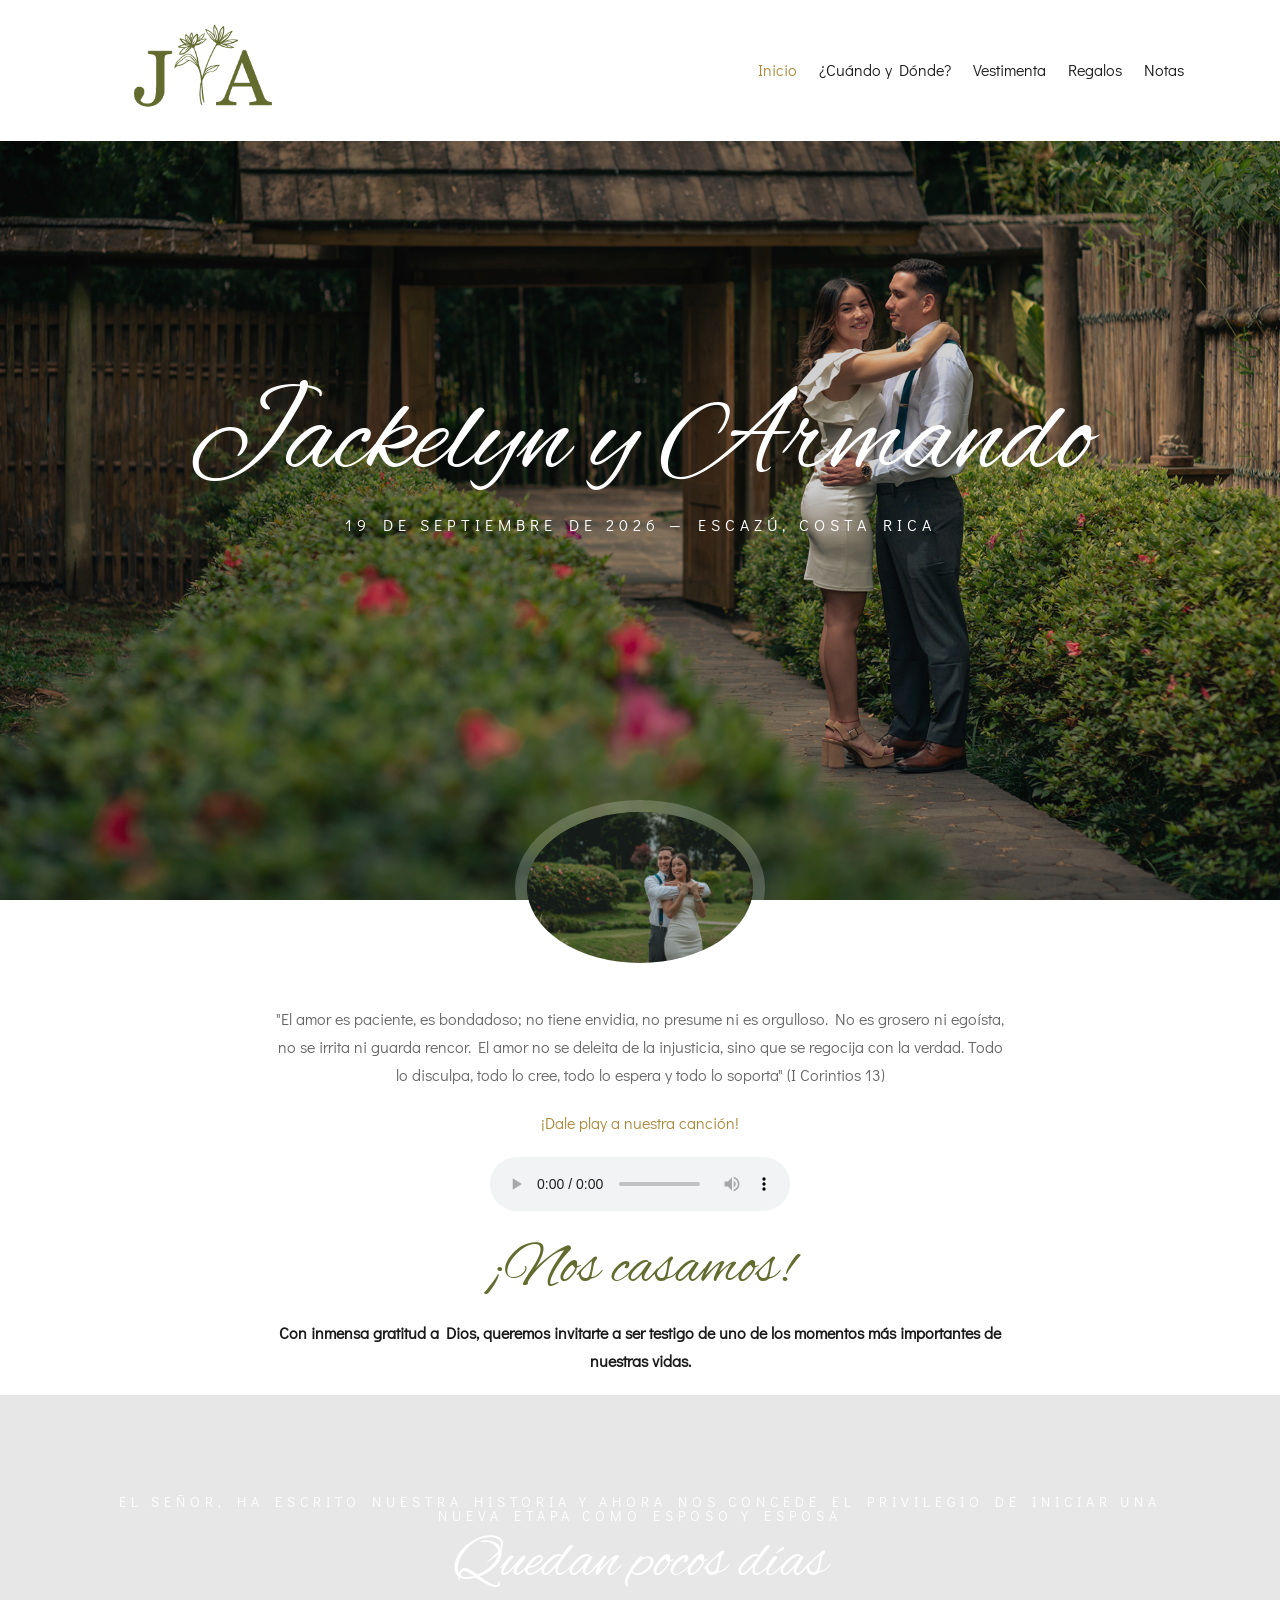
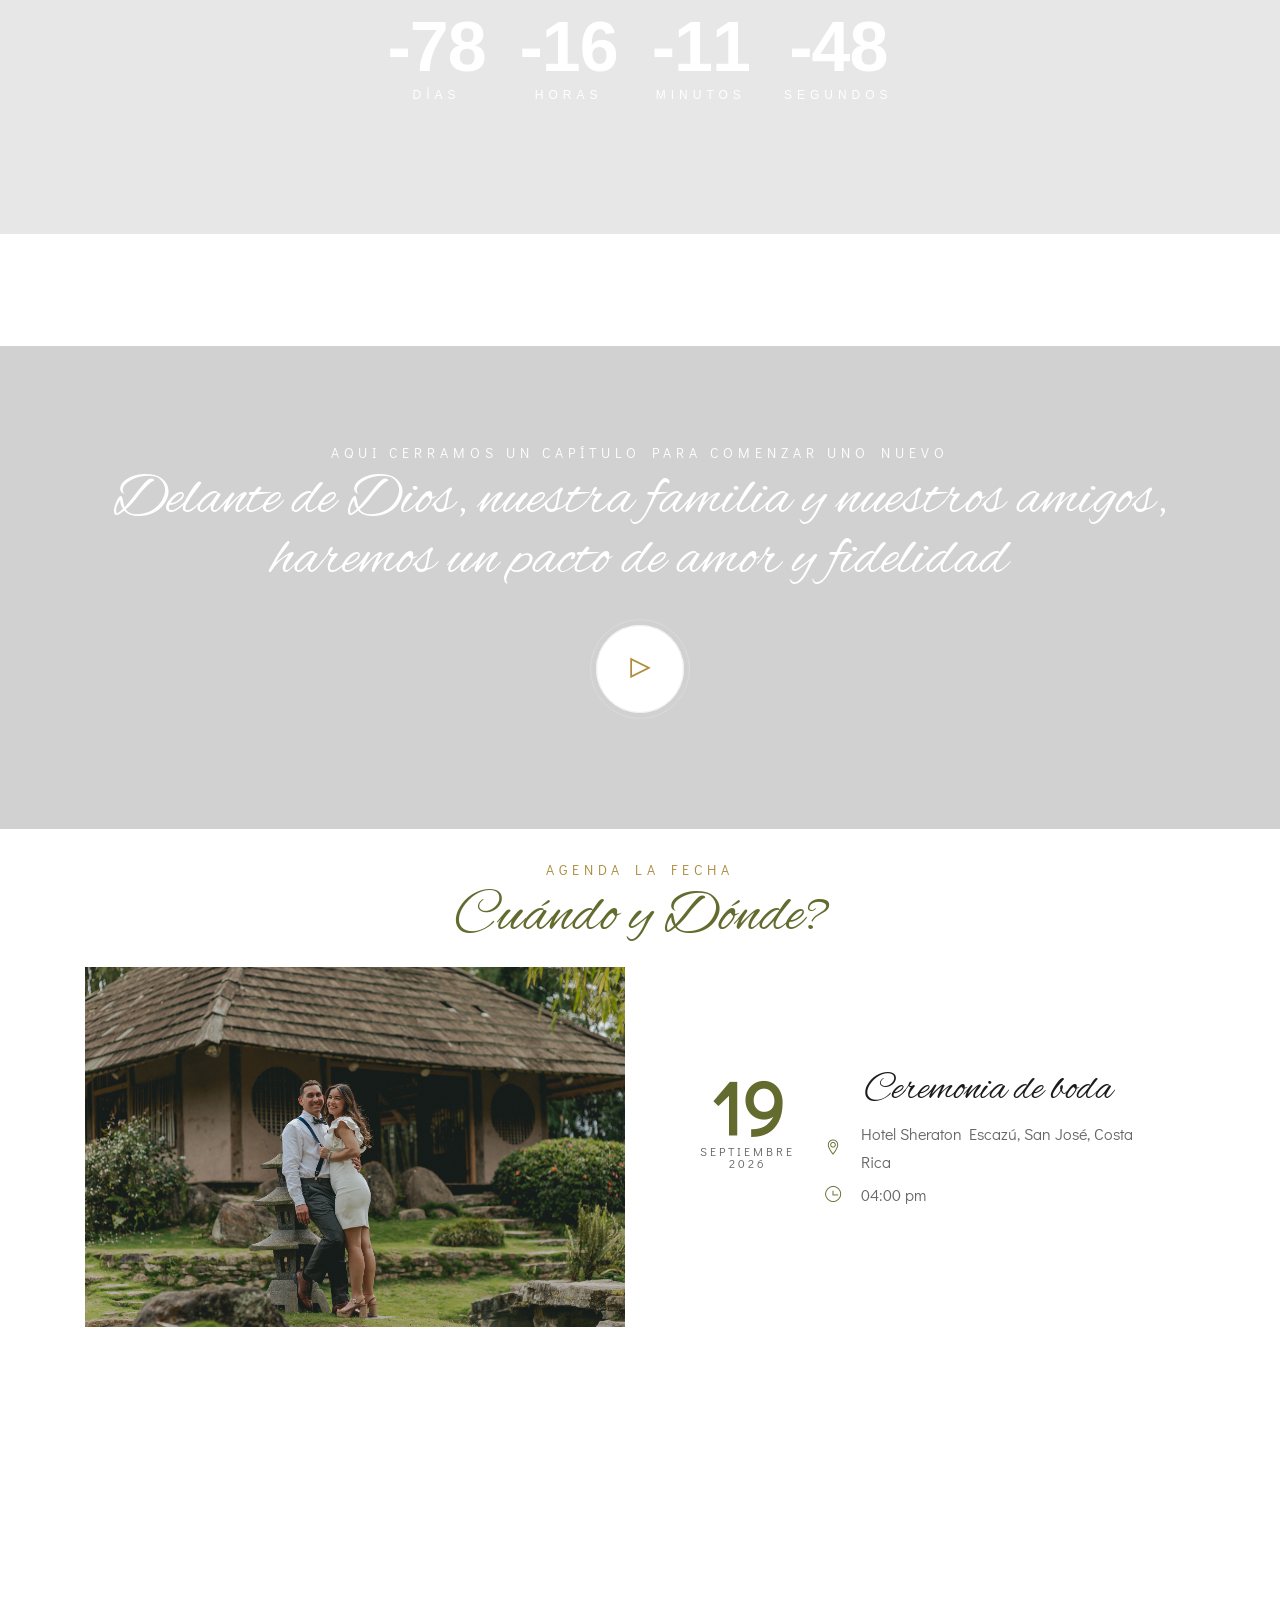
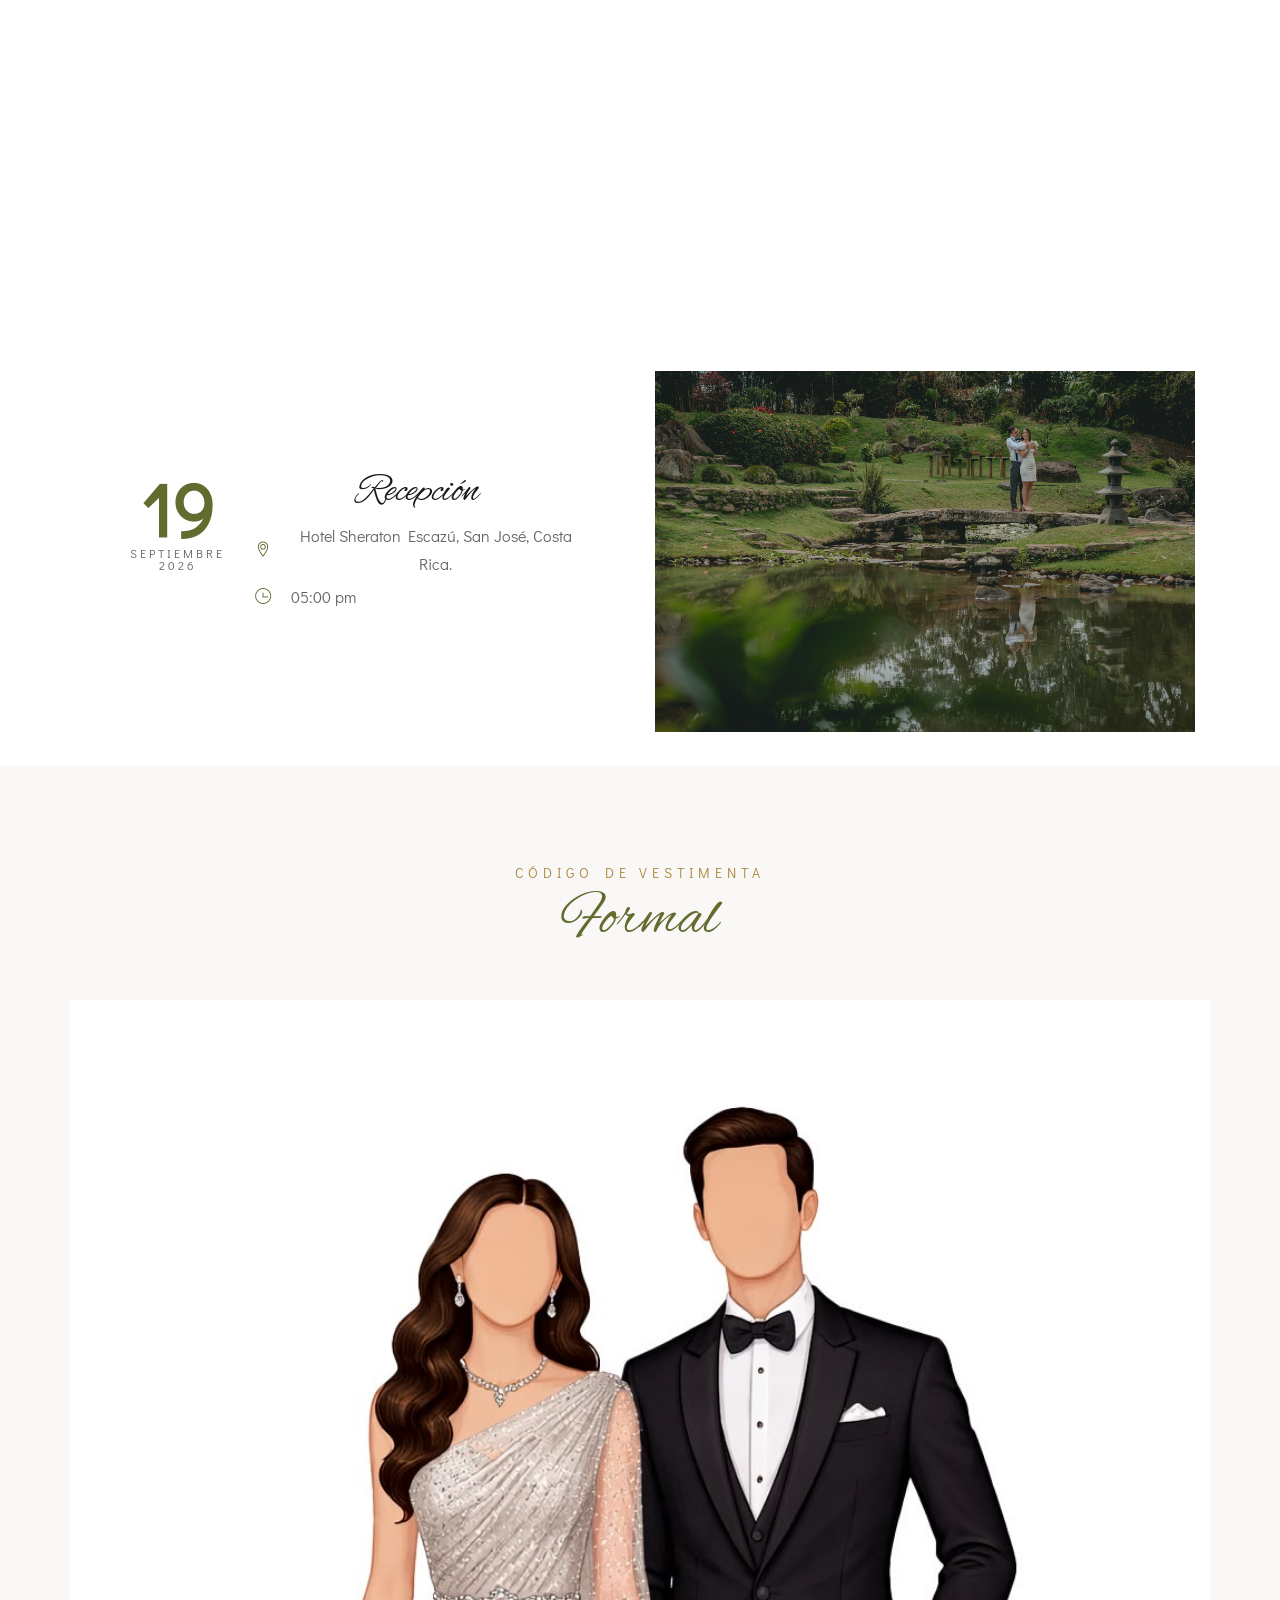
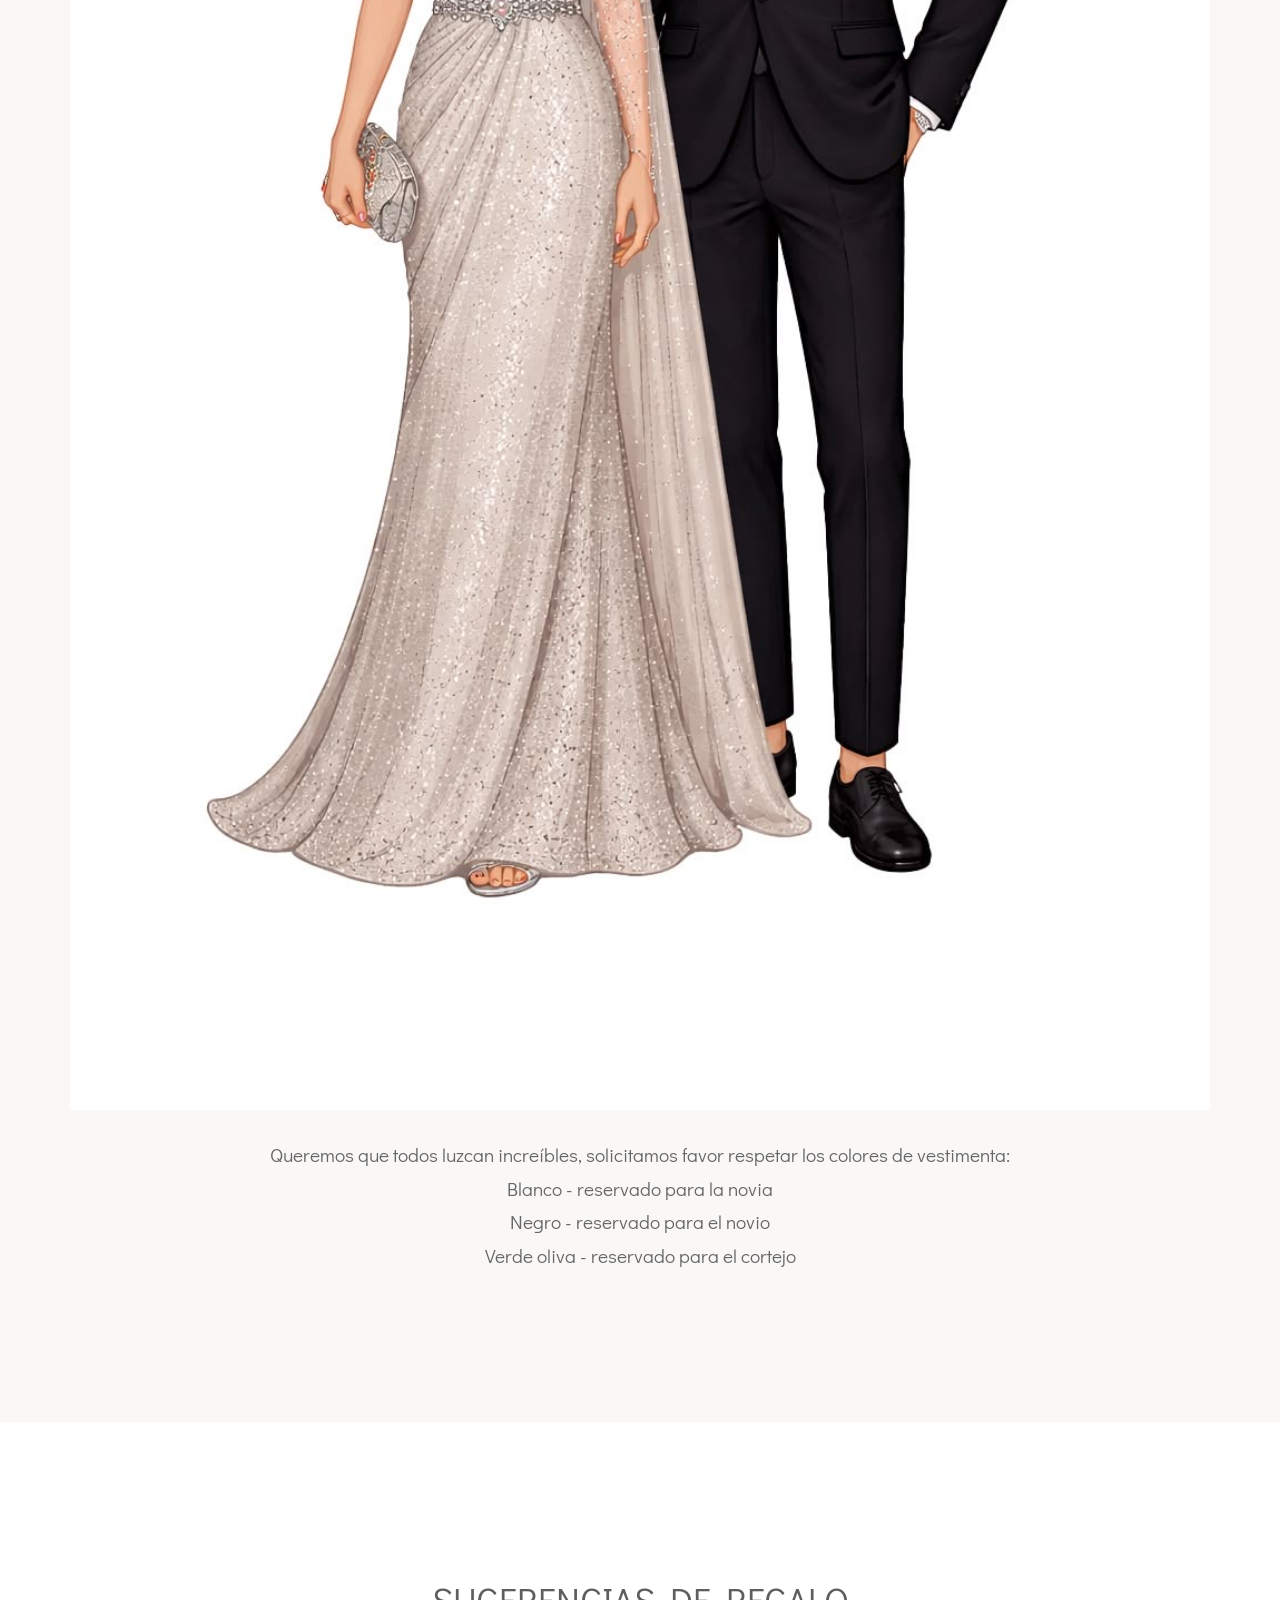
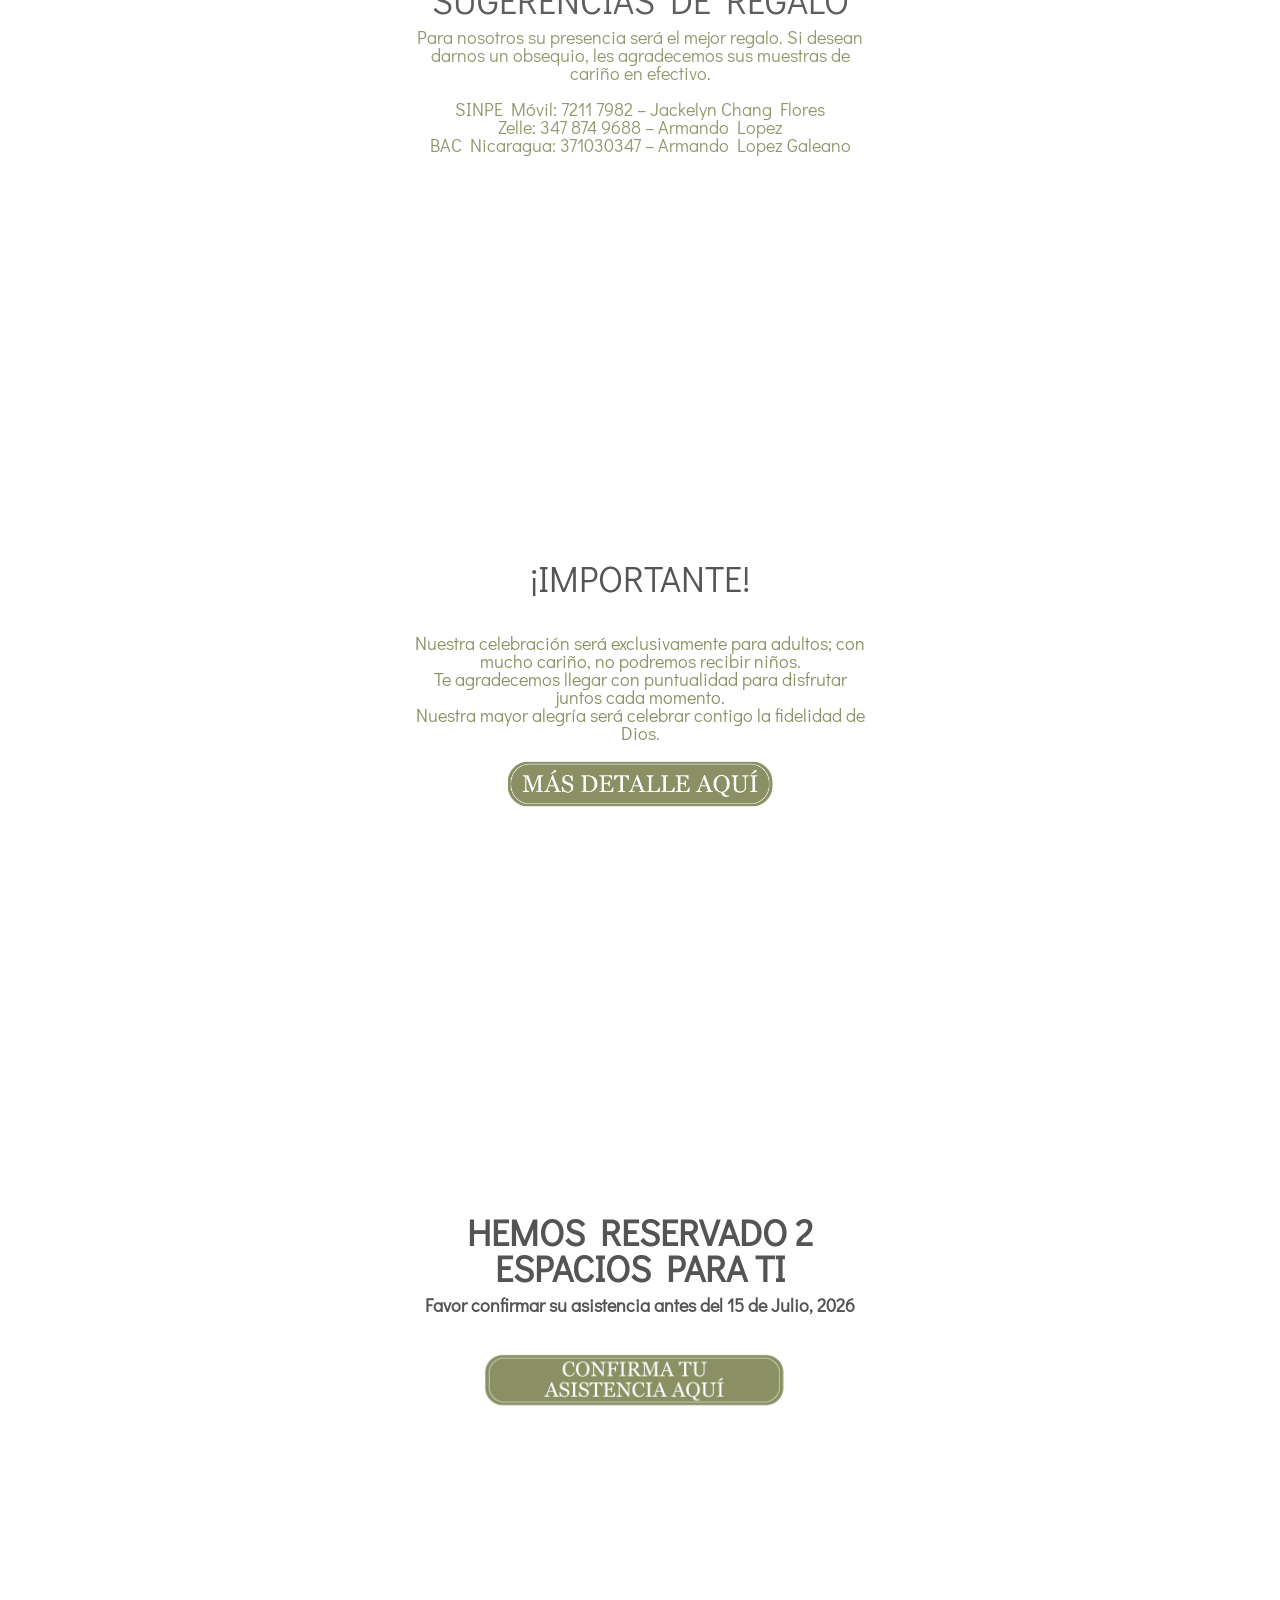
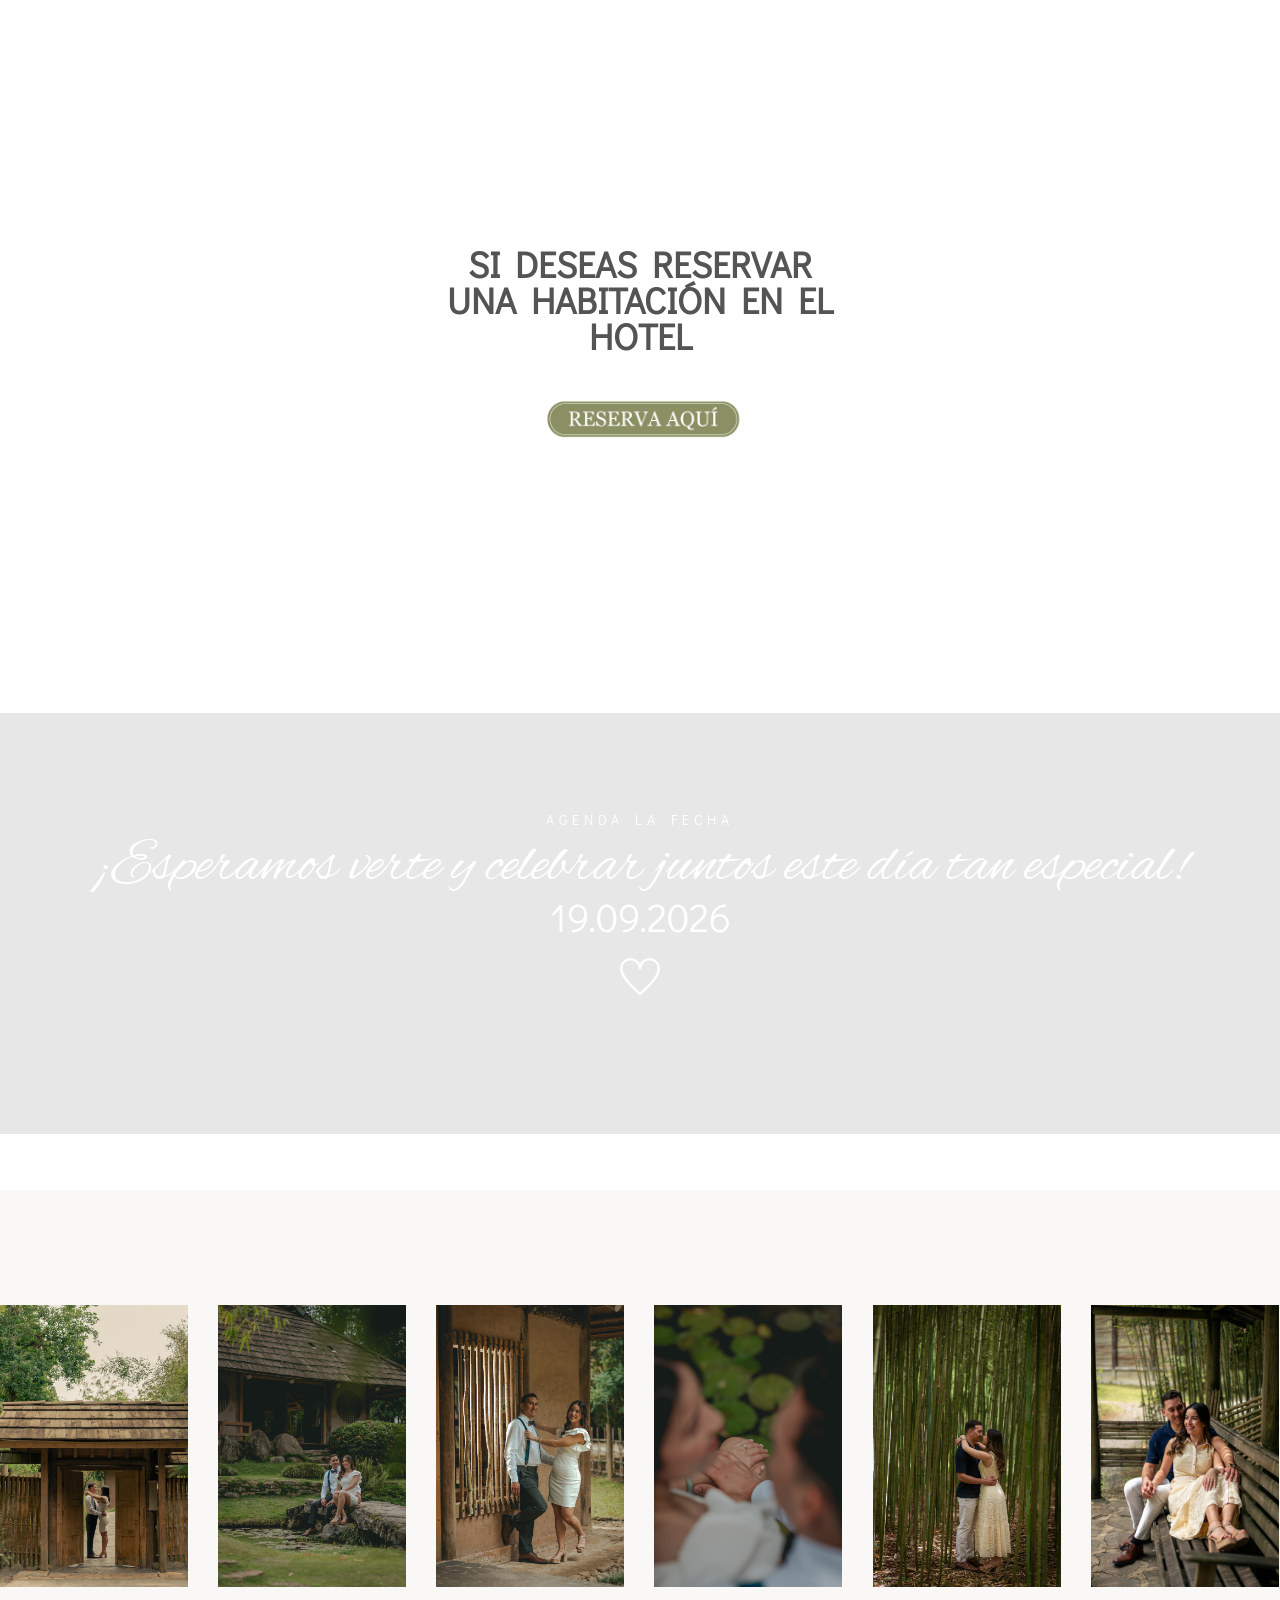
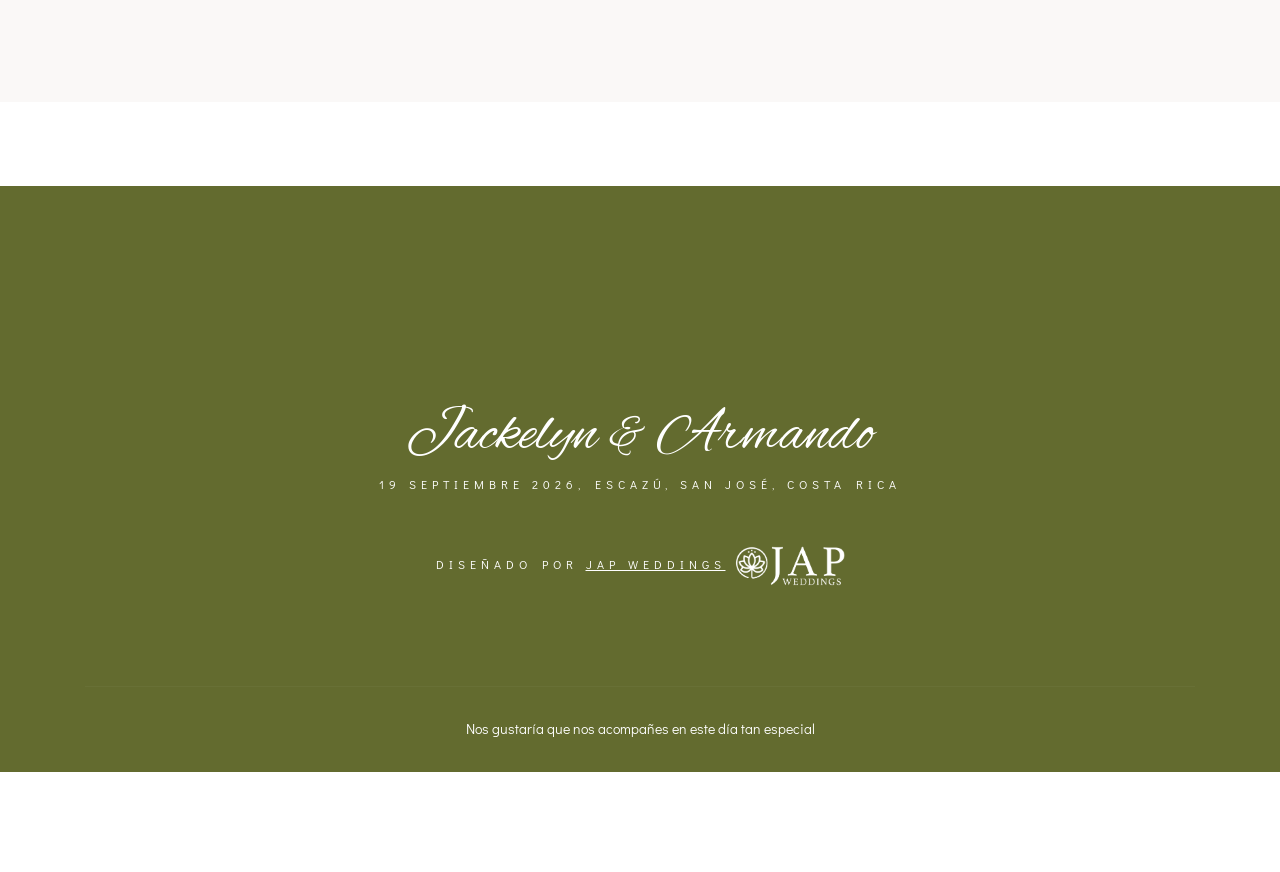
==== commit 72e9339a: "Update date from December 2025 to September 2026" ====
--- a/2.html
+++ b/2.html
@@ -238,7 +238,7 @@
                     <div class="content">
                         <div class="date">
                             <h3 style="color: #636b2f;">19</h3>
-                            <h6>Diciembre 2025</h6>
+                            <h6>Septiembre 2026</h6>
                         </div>
                         <div class="cont">
                             <div class="info">
